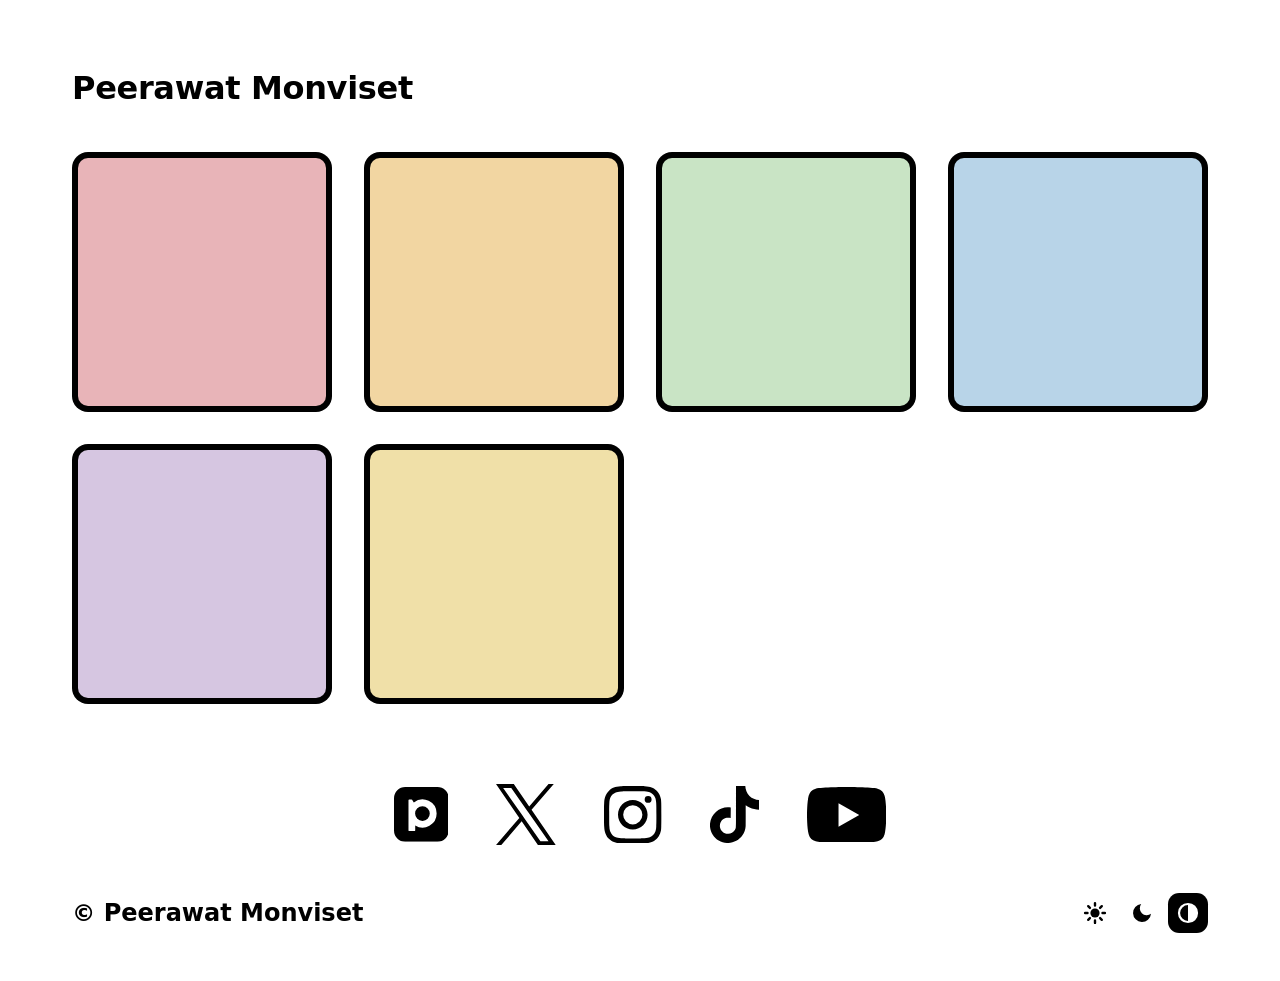
==== public/index.html @ 8b40b803 "fix: new tab links" ====
<!doctype html>
<html lang="en">
<head>
<meta charset="utf-8">
<meta name="viewport" content="width=device-width,initial-scale=1">
<title>Peerawat Monviset</title>
<link rel="icon" href="/favicon.svg" type="image/svg+xml">
<link rel="preload" href="/fonts/nunito-var.woff2" as="font" type="font/woff2" crossorigin>
<script>
try{
  var t = localStorage.getItem("theme") || "system";
  document.documentElement.dataset.theme = (t === "dark" || t === "light") ? t : "system";
}catch(e){}
</script>
<style>
@font-face{
  font-family:"Nunito";
  font-style:normal;
  font-weight:200 1000;
  font-display:swap;
  src:url("/fonts/nunito-var.woff2") format("woff2");
}
:root{
  color-scheme: light;
  --bg:#ffffff; --card:#ffffff; --ink:#000000;
  --accent:#000000;
  --frame:3px; --canvas:6px; --radius:1rem; --foot-gap:5rem;
}
:root[data-theme="dark"]{
  color-scheme: dark;
  --bg:#000000; --card:#000000; --ink:#ffffff;
  --accent:#ffffff;
}
@media (prefers-color-scheme: dark){
  :root:not([data-theme="light"]){
    color-scheme: dark;
    --bg:#000000; --card:#000000; --ink:#ffffff;
    --accent:#ffffff;
  }
}
*{box-sizing:border-box}
html,body{margin:0}
body{
  background:var(--bg); color:var(--ink);
  font:16px/1.5 Nunito,ui-rounded,-apple-system,system-ui,sans-serif;
  -webkit-font-smoothing:antialiased;
}
header{
  max-width:74rem;margin:0 auto;padding:4rem 1.5rem 1.5rem;text-align:left;
}
h1{margin:0;font-size:clamp(1.5rem,3.5vw,2rem);font-weight:700;letter-spacing:-.01em}
.theme{display:inline-flex;gap:.4rem;align-items:center}
.theme button{
  font:inherit;color:var(--ink);background:transparent;line-height:0;
  border:0;padding:0;width:2.5rem;aspect-ratio:1/1;cursor:pointer;
  border-radius:.7rem;
  display:inline-flex;align-items:center;justify-content:center;
  transition:background .375s ease-out,color .375s ease-out,box-shadow .375s ease-out;
}
.theme button:hover{box-shadow:inset 0 0 0 var(--frame) var(--ink);transition-duration:.15s}
.theme button[aria-pressed="true"]{color:var(--card);background:var(--accent);box-shadow:none;pointer-events:none}
main{max-width:74rem;margin:0 auto;padding:1rem 1.5rem var(--foot-gap)}
.grid{display:grid;grid-template-columns:repeat(auto-fill,minmax(min(100%,260px),1fr));gap:2rem}
.tile{
  position:relative;aspect-ratio:1/1;border:0;border-radius:var(--radius);
  padding:0;cursor:pointer;background:var(--ink);overflow:hidden;
}
.tile .fill{
  position:absolute;inset:var(--canvas);pointer-events:none;
  border-radius:calc(var(--radius) - var(--canvas));
  transition:transform .40s ease-out;                     /* out: soft settle ~1.3x the in */
}
.tile:hover .fill{
  transition-duration:.30s;
  transition-timing-function:cubic-bezier(.34,1.2,.55,1);  /* in: punchy overshoot */
}
.tile:focus-visible{outline:3px solid var(--accent);outline-offset:3px}
footer{max-width:74rem;margin:0 auto;padding:0 1.5rem 3rem;color:var(--ink);
  font-size:1.5rem;text-align:left}
footer .socials{display:flex;justify-content:center;align-items:center;gap:clamp(1.875rem,3.75vw,3.125rem);margin-bottom:3rem}
footer .soc{color:inherit;text-decoration:none;display:inline-flex}
footer .soc svg{height:calc(clamp(3rem,7.2vw,3.6rem) * var(--os,1));width:auto;display:block;
  transition:transform .75s ease-out}                       /* out: 2.5x the in */
footer .soc:hover svg{transition-duration:.30s;
  transition-timing-function:cubic-bezier(.34,1.2,.55,1)}   /* in: punchy */
footer .copy{font-size:.972em;line-height:1;vertical-align:.01em}
footer .name{font-weight:700}
footer .base{display:flex;justify-content:space-between;align-items:center;gap:1rem;flex-wrap:wrap}
dialog{border:none;padding:0;background:transparent;width:min(92vw,1100px)}
dialog::backdrop{background:rgba(0,0,0,.6)}
.stage{aspect-ratio:1/1;background:var(--card);border-radius:var(--radius)}
.bar{display:flex;justify-content:flex-end;margin-top:.7rem}
.bar button{
  font:inherit;color:var(--ink);background:transparent;border:var(--frame) solid var(--ink);
  border-radius:var(--radius);padding:.4rem .9rem;cursor:pointer;
}
.bar button:hover{color:var(--card);background:var(--accent)}
</style>
</head>
<body>
<header>
  <h1>Peerawat Monviset</h1>
</header>

<main>
  <div class="grid" id="grid"></div>
</main>

<footer>
  <div class="socials">
    <a class="soc" data-brand="pixiv" href="https://www.pixiv.net/en/users/129876664" aria-label="Pixiv" title="Pixiv" rel="noopener" target="_blank"><svg style="--os:.95" viewBox="0 0 24 24" fill="currentColor" aria-hidden="true"><use href="#i-pixiv" width="24" height="24"/></svg></a>
    <a class="soc" data-brand="x" href="https://x.com/peerawatm_" aria-label="X" title="X" rel="noopener" target="_blank"><svg style="--os:1.06" viewBox="0 0 24 24" fill="currentColor" aria-hidden="true"><use href="#i-x" width="24" height="24"/></svg></a>
    <a class="soc" data-brand="instagram" href="https://www.instagram.com/peerawatm_/" aria-label="Instagram" title="Instagram" rel="noopener" target="_blank"><svg style="--os:1" viewBox="0 0 24 24" fill="currentColor" aria-hidden="true"><use href="#i-instagram" width="24" height="24"/></svg></a>
    <a class="soc" data-brand="tiktok" href="https://www.tiktok.com/@peerawatm_" aria-label="TikTok" title="TikTok" rel="noopener" target="_blank"><svg style="--os:.99" viewBox="0 0 24 24" fill="currentColor" aria-hidden="true"><use href="#i-tiktok" width="24" height="24"/></svg></a>
    <a class="soc" data-brand="youtube" href="https://www.youtube.com/@peerawatm" aria-label="YouTube" title="YouTube" rel="noopener" target="_blank"><svg style="--os:.97" viewBox="0 0 24 24" fill="currentColor" aria-hidden="true"><use href="#i-youtube" width="24" height="24"/></svg></a>
  </div>
  <div class="base">
    <div class="name"><span class="copy">©</span> Peerawat Monviset</div>
    <div class="theme" role="group" aria-label="Color theme">
      <button type="button" data-set="light" aria-label="Light" title="Light"><svg viewBox="0 0 24 24" width="24" height="24" fill="currentColor" aria-hidden="true"><use href="#i-sun" width="24" height="24"/></svg></button>
      <button type="button" data-set="dark" aria-label="Dark" title="Dark"><svg viewBox="0 0 24 24" width="24" height="24" fill="currentColor" aria-hidden="true"><use href="#i-moon" width="24" height="24"/></svg></button>
      <button type="button" data-set="system" aria-label="System" title="System"><svg viewBox="0 0 24 24" width="24" height="24" fill="currentColor" aria-hidden="true"><use href="#i-auto" width="24" height="24"/></svg></button>
    </div>
  </div>
</footer>

<svg width="0" height="0" style="position:absolute" aria-hidden="true" focusable="false">
  <symbol id="i-pixiv" viewBox="0 0 24 24"><path d="M4.94 0A4.953 4.953 0 0 0 0 4.94v14.12A4.953 4.953 0 0 0 4.94 24h14.12A4.953 4.953 0 0 0 24 19.06c-.014 1.355 0-14.12 0-14.12A4.953 4.953 0 0 0 19.06 0Zm1.783 5.465h.904a.37.37 0 0 1 .31.17l.752 1.17a6.172 6.172 0 0 1 10.01 4.834 6.172 6.172 0 0 1-9.394 5.265v2.016a.37.37 0 0 1-.37.367H6.724a.37.37 0 0 1-.37-.367V5.834a.37.37 0 0 1 .37-.37m5.804 2.951a3.222 3.222 0 1 0-.002 6.443 3.222 3.222 0 0 0 .002-6.443"/></symbol>
  <symbol id="i-x" viewBox="0 0 24 24"><path d="M14.234 10.162 22.977 0h-2.072l-7.591 8.824L7.251 0H.258l9.168 13.343L.258 24H2.33l8.016-9.318L16.749 24h6.993zm-2.837 3.299-.929-1.329L3.076 1.56h3.182l5.965 8.532.929 1.329 7.754 11.09h-3.182z"/></symbol>
  <symbol id="i-instagram" viewBox="0 0 24 24"><path d="M7.0301.084c-1.2768.0602-2.1487.264-2.911.5634-.7888.3075-1.4575.72-2.1228 1.3877-.6652.6677-1.075 1.3368-1.3802 2.127-.2954.7638-.4956 1.6365-.552 2.914-.0564 1.2775-.0689 1.6882-.0626 4.947.0062 3.2586.0206 3.6671.0825 4.9473.061 1.2765.264 2.1482.5635 2.9107.308.7889.72 1.4573 1.388 2.1228.6679.6655 1.3365 1.0743 2.1285 1.38.7632.295 1.6361.4961 2.9134.552 1.2773.056 1.6884.069 4.9462.0627 3.2578-.0062 3.668-.0207 4.9478-.0814 1.28-.0607 2.147-.2652 2.9098-.5633.7889-.3086 1.4578-.72 2.1228-1.3881.665-.6682 1.0745-1.3378 1.3795-2.1284.2957-.7632.4966-1.636.552-2.9124.056-1.2809.0692-1.6898.063-4.948-.0063-3.2583-.021-3.6668-.0817-4.9465-.0607-1.2797-.264-2.1487-.5633-2.9117-.3084-.7889-.72-1.4568-1.3876-2.1228C21.2982 1.33 20.628.9208 19.8378.6165 19.074.321 18.2017.1197 16.9244.0645 15.6471.0093 15.236-.005 11.977.0014 8.718.0076 8.31.0215 7.0301.0839m.1402 21.6932c-1.17-.0509-1.8053-.2453-2.2287-.408-.5606-.216-.96-.4771-1.3819-.895-.422-.4178-.6811-.8186-.9-1.378-.1644-.4234-.3624-1.058-.4171-2.228-.0595-1.2645-.072-1.6442-.079-4.848-.007-3.2037.0053-3.583.0607-4.848.05-1.169.2456-1.805.408-2.2282.216-.5613.4762-.96.895-1.3816.4188-.4217.8184-.6814 1.3783-.9003.423-.1651 1.0575-.3614 2.227-.4171 1.2655-.06 1.6447-.072 4.848-.079 3.2033-.007 3.5835.005 4.8495.0608 1.169.0508 1.8053.2445 2.228.408.5608.216.96.4754 1.3816.895.4217.4194.6816.8176.9005 1.3787.1653.4217.3617 1.056.4169 2.2263.0602 1.2655.0739 1.645.0796 4.848.0058 3.203-.0055 3.5834-.061 4.848-.051 1.17-.245 1.8055-.408 2.2294-.216.5604-.4763.96-.8954 1.3814-.419.4215-.8181.6811-1.3783.9-.4224.1649-1.0577.3617-2.2262.4174-1.2656.0595-1.6448.072-4.8493.079-3.2045.007-3.5825-.006-4.848-.0608M16.953 5.5864A1.44 1.44 0 1 0 18.39 4.144a1.44 1.44 0 0 0-1.437 1.4424M5.8385 12.012c.0067 3.4032 2.7706 6.1557 6.173 6.1493 3.4026-.0065 6.157-2.7701 6.1506-6.1733-.0065-3.4032-2.771-6.1565-6.174-6.1498-3.403.0067-6.156 2.771-6.1496 6.1738M8 12.0077a4 4 0 1 1 4.008 3.9921A3.9996 3.9996 0 0 1 8 12.0077"/></symbol>
  <symbol id="i-tiktok" viewBox="0 0 24 24"><path d="M12.525.02c1.31-.02 2.61-.01 3.91-.02.08 1.53.63 3.09 1.75 4.17 1.12 1.11 2.7 1.62 4.24 1.79v4.03c-1.44-.05-2.89-.35-4.2-.97-.57-.26-1.1-.59-1.62-.93-.01 2.92.01 5.84-.02 8.75-.08 1.4-.54 2.79-1.35 3.94-1.31 1.92-3.58 3.17-5.91 3.21-1.43.08-2.86-.31-4.08-1.03-2.02-1.19-3.44-3.37-3.65-5.71-.02-.5-.03-1-.01-1.49.18-1.9 1.12-3.72 2.58-4.96 1.66-1.44 3.98-2.13 6.15-1.72.02 1.48-.04 2.96-.04 4.44-.99-.32-2.15-.23-3.02.37-.63.41-1.11 1.04-1.36 1.75-.21.51-.15 1.07-.14 1.61.24 1.64 1.82 3.02 3.5 2.87 1.12-.01 2.19-.66 2.77-1.61.19-.33.4-.67.41-1.06.1-1.79.06-3.57.07-5.36.01-4.03-.01-8.05.02-12.07z"/></symbol>
  <symbol id="i-youtube" viewBox="0 0 24 24"><path d="M23.498 6.186a3.016 3.016 0 0 0-2.122-2.136C19.505 3.545 12 3.545 12 3.545s-7.505 0-9.377.505A3.017 3.017 0 0 0 .502 6.186C0 8.07 0 12 0 12s0 3.93.502 5.814a3.016 3.016 0 0 0 2.122 2.136c1.871.505 9.376.505 9.376.505s7.505 0 9.377-.505a3.015 3.015 0 0 0 2.122-2.136C24 15.93 24 12 24 12s0-3.93-.502-5.814zM9.545 15.568V8.432L15.818 12l-6.273 3.568z"/></symbol>
  <symbol id="i-sun" viewBox="0 0 24 24"><circle cx="12" cy="12" r="4.6" fill="currentColor"/><g stroke="currentColor" stroke-width="2.4" stroke-linecap="round"><path d="M12 2.1v2.4M12 19.5v2.4M2.1 12h2.4M19.5 12h2.4M5.2 5.2l1.7 1.7M17.1 17.1l1.7 1.7M5.2 18.8l1.7-1.7M17.1 6.9l1.7-1.7"/></g></symbol>
  <symbol id="i-moon" viewBox="0 0 24 24"><path d="M21 12.8A9 9 0 1 1 11.2 3a7 7 0 0 0 9.8 9.8z"/></symbol>
  <symbol id="i-auto" viewBox="0 0 24 24"><circle cx="12" cy="12" r="9" fill="none" stroke="currentColor" stroke-width="2.2"/><path d="M12 3a9 9 0 0 1 0 18z" fill="currentColor"/></symbol>
</svg>

<dialog id="lb">
  <div class="stage" id="stage"></div>
  <div class="bar">
    <button type="button" id="close">Close</button>
  </div>
</dialog>

<script>
const palette = ["#e8b4b8","#f2d6a2","#c9e4c5","#b8d4e8","#d6c6e1","#f0e0a8"];
const grid = document.getElementById("grid");
const SHIFT = 5; // px; min stroke = --canvas - SHIFT = 1px

function unitVector(e, el){
  const r = el.getBoundingClientRect();
  const x = Math.min(Math.max((e.clientX - r.left) / r.width, 0), 1);
  const y = Math.min(Math.max((e.clientY - r.top) / r.height, 0), 1);
  let dx = (x - 0.5) * 2, dy = (y - 0.5) * 2;
  const len = Math.hypot(dx, dy);
  if (len > 1) { dx /= len; dy /= len; }
  return [dx, dy];
}

palette.forEach((c, i) => {
  const b = document.createElement("button");
  b.className = "tile";
  b.type = "button";
  b.setAttribute("aria-label", "Artwork " + (i + 1));
  const fill = document.createElement("span");
  fill.className = "fill";
  fill.style.background = c;
  b.append(fill);
  b.addEventListener("pointermove", (e) => {
    const [dx, dy] = unitVector(e, b);
    fill.style.transform = `translate(${dx * SHIFT}px, ${dy * SHIFT}px)`;
  });
  b.addEventListener("pointerleave", () => { fill.style.transform = ""; });
  grid.append(b);
});

const lb = document.getElementById("lb");
const stage = document.getElementById("stage");
grid.addEventListener("click", (e) => {
  const t = e.target.closest(".tile");
  if (!t) return;
  stage.style.background = getComputedStyle(t.querySelector(".fill")).backgroundColor;
  lb.showModal();
});
document.getElementById("close").onclick = () => lb.close();
lb.addEventListener("click", (e) => { if (e.target === lb) lb.close(); });

const root = document.documentElement;
const themeBtns = document.querySelectorAll(".theme button");
function applyTheme(t){
  root.dataset.theme = t;
  try{ localStorage.setItem("theme", t); }catch(e){}
  themeBtns.forEach((b) => b.setAttribute("aria-pressed", String(b.dataset.set === t)));
}
themeBtns.forEach((b) => b.addEventListener("click", () => applyTheme(b.dataset.set)));
applyTheme(root.dataset.theme || "system");

// Tighten each brand mark's viewBox to its own glyph and drop the fixed
// 18x18 attributes, so every icon fills the same height and takes its own
// width from the glyph's real aspect ratio.
document.querySelectorAll(".soc svg").forEach((s) => {
  try {
    const b = s.getBBox();
    if (!b.width || !b.height) return;
    s.setAttribute("viewBox", `${b.x} ${b.y} ${b.width} ${b.height}`);
    s.removeAttribute("width");
    s.removeAttribute("height");
    s.style.aspectRatio = `${b.width} / ${b.height}`;
  } catch (e) {}
});

// Lean each social glyph toward the cursor, same clamped vector + easing as the tiles.
const LEAN = 4;        // px, max travel at the icon edge
const LEAN_CURVE = 2.2; // higher = calmer near the centre (ease-in response)
const leanResp = (v) => Math.sign(v) * Math.pow(Math.abs(v), LEAN_CURVE);
document.querySelectorAll(".soc").forEach((a) => {
  const svg = a.querySelector("svg");
  if (!svg) return;
  a.addEventListener("pointermove", (e) => {
    const [dx, dy] = unitVector(e, a);
    svg.style.transform = `translate(${leanResp(dx) * LEAN}px, ${leanResp(dy) * LEAN}px)`;
  });
  a.addEventListener("pointerleave", () => { svg.style.transform = ""; });
});
</script>
</body>
</html>
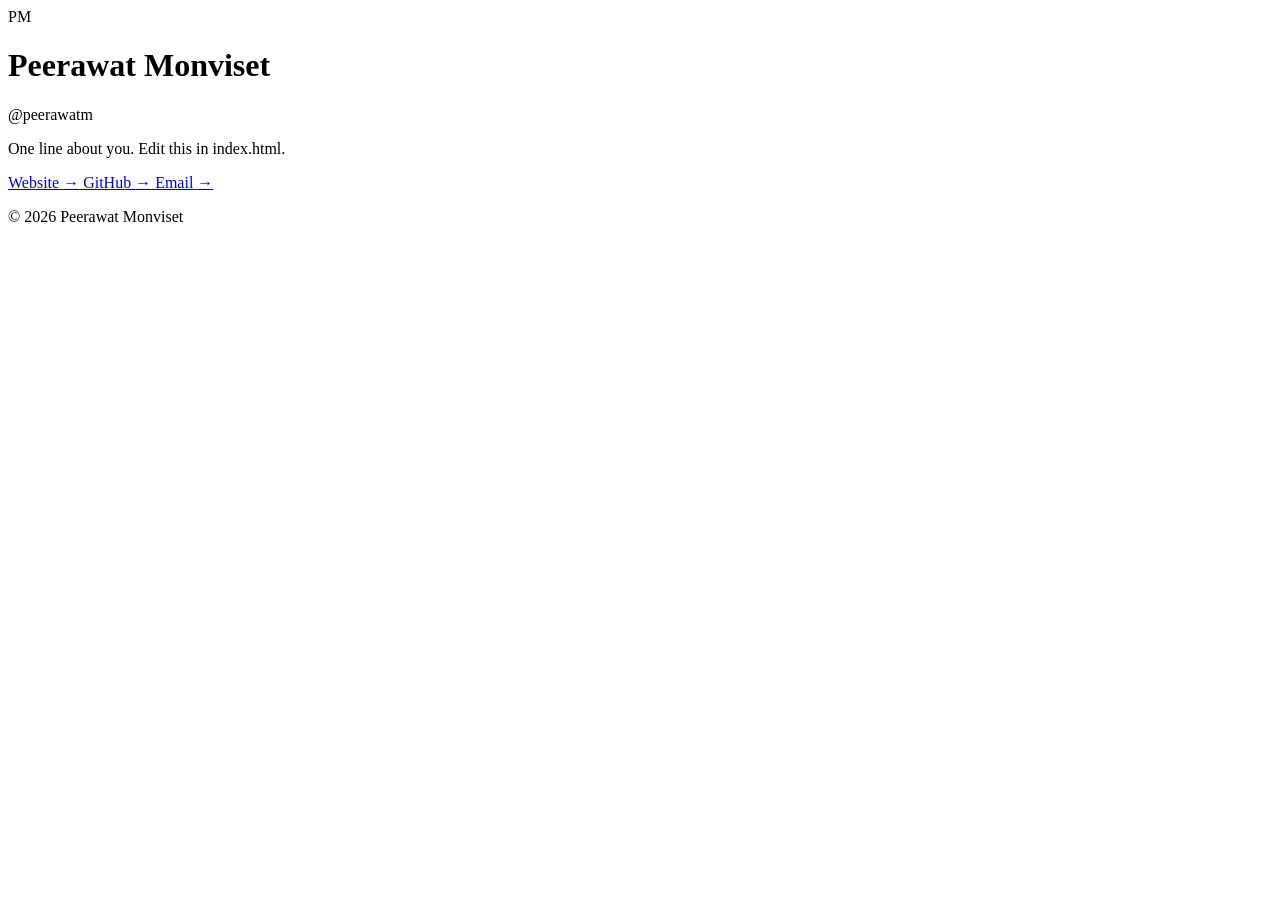
==== commit fb47548e: "Make www the canonical host" ====
--- a/public/index.html
+++ b/public/index.html
@@ -1,227 +1,46 @@
 <!doctype html>
 <html lang="en">
-<head>
-<meta charset="utf-8">
-<meta name="viewport" content="width=device-width,initial-scale=1">
-<title>Peerawat Monviset</title>
-<link rel="icon" href="/favicon.svg" type="image/svg+xml">
-<link rel="preload" href="/fonts/nunito-var.woff2" as="font" type="font/woff2" crossorigin>
-<script>
-try{
-  var t = localStorage.getItem("theme") || "system";
-  document.documentElement.dataset.theme = (t === "dark" || t === "light") ? t : "system";
-}catch(e){}
-</script>
-<style>
-@font-face{
-  font-family:"Nunito";
-  font-style:normal;
-  font-weight:200 1000;
-  font-display:swap;
-  src:url("/fonts/nunito-var.woff2") format("woff2");
-}
-:root{
-  color-scheme: light;
-  --bg:#ffffff; --card:#ffffff; --ink:#000000;
-  --accent:#000000;
-  --frame:3px; --canvas:6px; --radius:1rem; --foot-gap:5rem;
-}
-:root[data-theme="dark"]{
-  color-scheme: dark;
-  --bg:#000000; --card:#000000; --ink:#ffffff;
-  --accent:#ffffff;
-}
-@media (prefers-color-scheme: dark){
-  :root:not([data-theme="light"]){
-    color-scheme: dark;
-    --bg:#000000; --card:#000000; --ink:#ffffff;
-    --accent:#ffffff;
-  }
-}
-*{box-sizing:border-box}
-html,body{margin:0}
-body{
-  background:var(--bg); color:var(--ink);
-  font:16px/1.5 Nunito,ui-rounded,-apple-system,system-ui,sans-serif;
-  -webkit-font-smoothing:antialiased;
-}
-header{
-  max-width:74rem;margin:0 auto;padding:4rem 1.5rem 1.5rem;text-align:left;
-}
-h1{margin:0;font-size:clamp(1.5rem,3.5vw,2rem);font-weight:700;letter-spacing:-.01em}
-.theme{display:inline-flex;gap:.4rem;align-items:center}
-.theme button{
-  font:inherit;color:var(--ink);background:transparent;line-height:0;
-  border:0;padding:0;width:2.5rem;aspect-ratio:1/1;cursor:pointer;
-  border-radius:.7rem;
-  display:inline-flex;align-items:center;justify-content:center;
-  transition:background .375s ease-out,color .375s ease-out,box-shadow .375s ease-out;
-}
-.theme button:hover{box-shadow:inset 0 0 0 var(--frame) var(--ink);transition-duration:.15s}
-.theme button[aria-pressed="true"]{color:var(--card);background:var(--accent);box-shadow:none;pointer-events:none}
-main{max-width:74rem;margin:0 auto;padding:1rem 1.5rem var(--foot-gap)}
-.grid{display:grid;grid-template-columns:repeat(auto-fill,minmax(min(100%,260px),1fr));gap:2rem}
-.tile{
-  position:relative;aspect-ratio:1/1;border:0;border-radius:var(--radius);
-  padding:0;cursor:pointer;background:var(--ink);overflow:hidden;
-}
-.tile .fill{
-  position:absolute;inset:var(--canvas);pointer-events:none;
-  border-radius:calc(var(--radius) - var(--canvas));
-  transition:transform .40s ease-out;                     /* out: soft settle ~1.3x the in */
-}
-.tile:hover .fill{
-  transition-duration:.30s;
-  transition-timing-function:cubic-bezier(.34,1.2,.55,1);  /* in: punchy overshoot */
-}
-.tile:focus-visible{outline:3px solid var(--accent);outline-offset:3px}
-footer{max-width:74rem;margin:0 auto;padding:0 1.5rem 3rem;color:var(--ink);
-  font-size:1.5rem;text-align:left}
-footer .socials{display:flex;justify-content:center;align-items:center;gap:clamp(1.875rem,3.75vw,3.125rem);margin-bottom:3rem}
-footer .soc{color:inherit;text-decoration:none;display:inline-flex}
-footer .soc svg{height:calc(clamp(3rem,7.2vw,3.6rem) * var(--os,1));width:auto;display:block;
-  transition:transform .75s ease-out}                       /* out: 2.5x the in */
-footer .soc:hover svg{transition-duration:.30s;
-  transition-timing-function:cubic-bezier(.34,1.2,.55,1)}   /* in: punchy */
-footer .copy{font-size:.972em;line-height:1;vertical-align:.01em}
-footer .name{font-weight:700}
-footer .base{display:flex;justify-content:space-between;align-items:center;gap:1rem;flex-wrap:wrap}
-dialog{border:none;padding:0;background:transparent;width:min(92vw,1100px)}
-dialog::backdrop{background:rgba(0,0,0,.6)}
-.stage{aspect-ratio:1/1;background:var(--card);border-radius:var(--radius)}
-.bar{display:flex;justify-content:flex-end;margin-top:.7rem}
-.bar button{
-  font:inherit;color:var(--ink);background:transparent;border:var(--frame) solid var(--ink);
-  border-radius:var(--radius);padding:.4rem .9rem;cursor:pointer;
-}
-.bar button:hover{color:var(--card);background:var(--accent)}
-</style>
-</head>
-<body>
-<header>
-  <h1>Peerawat Monviset</h1>
-</header>
+  <head>
+    <meta charset="utf-8" />
+    <meta name="viewport" content="width=device-width, initial-scale=1" />
+    <title>Peerawat Monviset</title>
+    <meta name="description" content="Links for Peerawat Monviset." />
+    <meta property="og:type" content="website" />
+    <meta property="og:title" content="Peerawat Monviset" />
+    <meta property="og:description" content="Links for Peerawat Monviset." />
+    <meta property="og:url" content="https://www.peerawatm.com/" />
+    <link rel="canonical" href="https://www.peerawatm.com/" />
+    <link rel="icon" href="/favicon.svg" type="image/svg+xml" />
+    <link rel="stylesheet" href="/styles.css" />
+  </head>
+  <body>
+    <main class="card">
+      <header class="profile">
+        <div class="avatar" aria-hidden="true">PM</div>
+        <h1>Peerawat Monviset</h1>
+        <p class="handle">@peerawatm</p>
+        <p class="bio">One line about you. Edit this in index.html.</p>
+      </header>
 
-<main>
-  <div class="grid" id="grid"></div>
-</main>
+      <nav class="links">
+        <!-- Add or remove links here. Copy one <a> block per link. -->
+        <a class="link" href="https://example.com">
+          <span class="link-label">Website</span>
+          <span class="link-arrow" aria-hidden="true">&rarr;</span>
+        </a>
+        <a class="link" href="https://github.com/peerawatm">
+          <span class="link-label">GitHub</span>
+          <span class="link-arrow" aria-hidden="true">&rarr;</span>
+        </a>
+        <a class="link" href="mailto:hello@peerawatm.com">
+          <span class="link-label">Email</span>
+          <span class="link-arrow" aria-hidden="true">&rarr;</span>
+        </a>
+      </nav>
 
-<footer>
-  <div class="socials">
-    <a class="soc" data-brand="pixiv" href="https://www.pixiv.net/en/users/129876664" aria-label="Pixiv" title="Pixiv" rel="noopener" target="_blank"><svg style="--os:.95" viewBox="0 0 24 24" fill="currentColor" aria-hidden="true"><use href="#i-pixiv" width="24" height="24"/></svg></a>
-    <a class="soc" data-brand="x" href="https://x.com/peerawatm_" aria-label="X" title="X" rel="noopener" target="_blank"><svg style="--os:1.06" viewBox="0 0 24 24" fill="currentColor" aria-hidden="true"><use href="#i-x" width="24" height="24"/></svg></a>
-    <a class="soc" data-brand="instagram" href="https://www.instagram.com/peerawatm_/" aria-label="Instagram" title="Instagram" rel="noopener" target="_blank"><svg style="--os:1" viewBox="0 0 24 24" fill="currentColor" aria-hidden="true"><use href="#i-instagram" width="24" height="24"/></svg></a>
-    <a class="soc" data-brand="tiktok" href="https://www.tiktok.com/@peerawatm_" aria-label="TikTok" title="TikTok" rel="noopener" target="_blank"><svg style="--os:.99" viewBox="0 0 24 24" fill="currentColor" aria-hidden="true"><use href="#i-tiktok" width="24" height="24"/></svg></a>
-    <a class="soc" data-brand="youtube" href="https://www.youtube.com/@peerawatm" aria-label="YouTube" title="YouTube" rel="noopener" target="_blank"><svg style="--os:.97" viewBox="0 0 24 24" fill="currentColor" aria-hidden="true"><use href="#i-youtube" width="24" height="24"/></svg></a>
-  </div>
-  <div class="base">
-    <div class="name"><span class="copy">©</span> Peerawat Monviset</div>
-    <div class="theme" role="group" aria-label="Color theme">
-      <button type="button" data-set="light" aria-label="Light" title="Light"><svg viewBox="0 0 24 24" width="24" height="24" fill="currentColor" aria-hidden="true"><use href="#i-sun" width="24" height="24"/></svg></button>
-      <button type="button" data-set="dark" aria-label="Dark" title="Dark"><svg viewBox="0 0 24 24" width="24" height="24" fill="currentColor" aria-hidden="true"><use href="#i-moon" width="24" height="24"/></svg></button>
-      <button type="button" data-set="system" aria-label="System" title="System"><svg viewBox="0 0 24 24" width="24" height="24" fill="currentColor" aria-hidden="true"><use href="#i-auto" width="24" height="24"/></svg></button>
-    </div>
-  </div>
-</footer>
-
-<svg width="0" height="0" style="position:absolute" aria-hidden="true" focusable="false">
-  <symbol id="i-pixiv" viewBox="0 0 24 24"><path d="M4.94 0A4.953 4.953 0 0 0 0 4.94v14.12A4.953 4.953 0 0 0 4.94 24h14.12A4.953 4.953 0 0 0 24 19.06c-.014 1.355 0-14.12 0-14.12A4.953 4.953 0 0 0 19.06 0Zm1.783 5.465h.904a.37.37 0 0 1 .31.17l.752 1.17a6.172 6.172 0 0 1 10.01 4.834 6.172 6.172 0 0 1-9.394 5.265v2.016a.37.37 0 0 1-.37.367H6.724a.37.37 0 0 1-.37-.367V5.834a.37.37 0 0 1 .37-.37m5.804 2.951a3.222 3.222 0 1 0-.002 6.443 3.222 3.222 0 0 0 .002-6.443"/></symbol>
-  <symbol id="i-x" viewBox="0 0 24 24"><path d="M14.234 10.162 22.977 0h-2.072l-7.591 8.824L7.251 0H.258l9.168 13.343L.258 24H2.33l8.016-9.318L16.749 24h6.993zm-2.837 3.299-.929-1.329L3.076 1.56h3.182l5.965 8.532.929 1.329 7.754 11.09h-3.182z"/></symbol>
-  <symbol id="i-instagram" viewBox="0 0 24 24"><path d="M7.0301.084c-1.2768.0602-2.1487.264-2.911.5634-.7888.3075-1.4575.72-2.1228 1.3877-.6652.6677-1.075 1.3368-1.3802 2.127-.2954.7638-.4956 1.6365-.552 2.914-.0564 1.2775-.0689 1.6882-.0626 4.947.0062 3.2586.0206 3.6671.0825 4.9473.061 1.2765.264 2.1482.5635 2.9107.308.7889.72 1.4573 1.388 2.1228.6679.6655 1.3365 1.0743 2.1285 1.38.7632.295 1.6361.4961 2.9134.552 1.2773.056 1.6884.069 4.9462.0627 3.2578-.0062 3.668-.0207 4.9478-.0814 1.28-.0607 2.147-.2652 2.9098-.5633.7889-.3086 1.4578-.72 2.1228-1.3881.665-.6682 1.0745-1.3378 1.3795-2.1284.2957-.7632.4966-1.636.552-2.9124.056-1.2809.0692-1.6898.063-4.948-.0063-3.2583-.021-3.6668-.0817-4.9465-.0607-1.2797-.264-2.1487-.5633-2.9117-.3084-.7889-.72-1.4568-1.3876-2.1228C21.2982 1.33 20.628.9208 19.8378.6165 19.074.321 18.2017.1197 16.9244.0645 15.6471.0093 15.236-.005 11.977.0014 8.718.0076 8.31.0215 7.0301.0839m.1402 21.6932c-1.17-.0509-1.8053-.2453-2.2287-.408-.5606-.216-.96-.4771-1.3819-.895-.422-.4178-.6811-.8186-.9-1.378-.1644-.4234-.3624-1.058-.4171-2.228-.0595-1.2645-.072-1.6442-.079-4.848-.007-3.2037.0053-3.583.0607-4.848.05-1.169.2456-1.805.408-2.2282.216-.5613.4762-.96.895-1.3816.4188-.4217.8184-.6814 1.3783-.9003.423-.1651 1.0575-.3614 2.227-.4171 1.2655-.06 1.6447-.072 4.848-.079 3.2033-.007 3.5835.005 4.8495.0608 1.169.0508 1.8053.2445 2.228.408.5608.216.96.4754 1.3816.895.4217.4194.6816.8176.9005 1.3787.1653.4217.3617 1.056.4169 2.2263.0602 1.2655.0739 1.645.0796 4.848.0058 3.203-.0055 3.5834-.061 4.848-.051 1.17-.245 1.8055-.408 2.2294-.216.5604-.4763.96-.8954 1.3814-.419.4215-.8181.6811-1.3783.9-.4224.1649-1.0577.3617-2.2262.4174-1.2656.0595-1.6448.072-4.8493.079-3.2045.007-3.5825-.006-4.848-.0608M16.953 5.5864A1.44 1.44 0 1 0 18.39 4.144a1.44 1.44 0 0 0-1.437 1.4424M5.8385 12.012c.0067 3.4032 2.7706 6.1557 6.173 6.1493 3.4026-.0065 6.157-2.7701 6.1506-6.1733-.0065-3.4032-2.771-6.1565-6.174-6.1498-3.403.0067-6.156 2.771-6.1496 6.1738M8 12.0077a4 4 0 1 1 4.008 3.9921A3.9996 3.9996 0 0 1 8 12.0077"/></symbol>
-  <symbol id="i-tiktok" viewBox="0 0 24 24"><path d="M12.525.02c1.31-.02 2.61-.01 3.91-.02.08 1.53.63 3.09 1.75 4.17 1.12 1.11 2.7 1.62 4.24 1.79v4.03c-1.44-.05-2.89-.35-4.2-.97-.57-.26-1.1-.59-1.62-.93-.01 2.92.01 5.84-.02 8.75-.08 1.4-.54 2.79-1.35 3.94-1.31 1.92-3.58 3.17-5.91 3.21-1.43.08-2.86-.31-4.08-1.03-2.02-1.19-3.44-3.37-3.65-5.71-.02-.5-.03-1-.01-1.49.18-1.9 1.12-3.72 2.58-4.96 1.66-1.44 3.98-2.13 6.15-1.72.02 1.48-.04 2.96-.04 4.44-.99-.32-2.15-.23-3.02.37-.63.41-1.11 1.04-1.36 1.75-.21.51-.15 1.07-.14 1.61.24 1.64 1.82 3.02 3.5 2.87 1.12-.01 2.19-.66 2.77-1.61.19-.33.4-.67.41-1.06.1-1.79.06-3.57.07-5.36.01-4.03-.01-8.05.02-12.07z"/></symbol>
-  <symbol id="i-youtube" viewBox="0 0 24 24"><path d="M23.498 6.186a3.016 3.016 0 0 0-2.122-2.136C19.505 3.545 12 3.545 12 3.545s-7.505 0-9.377.505A3.017 3.017 0 0 0 .502 6.186C0 8.07 0 12 0 12s0 3.93.502 5.814a3.016 3.016 0 0 0 2.122 2.136c1.871.505 9.376.505 9.376.505s7.505 0 9.377-.505a3.015 3.015 0 0 0 2.122-2.136C24 15.93 24 12 24 12s0-3.93-.502-5.814zM9.545 15.568V8.432L15.818 12l-6.273 3.568z"/></symbol>
-  <symbol id="i-sun" viewBox="0 0 24 24"><circle cx="12" cy="12" r="4.6" fill="currentColor"/><g stroke="currentColor" stroke-width="2.4" stroke-linecap="round"><path d="M12 2.1v2.4M12 19.5v2.4M2.1 12h2.4M19.5 12h2.4M5.2 5.2l1.7 1.7M17.1 17.1l1.7 1.7M5.2 18.8l1.7-1.7M17.1 6.9l1.7-1.7"/></g></symbol>
-  <symbol id="i-moon" viewBox="0 0 24 24"><path d="M21 12.8A9 9 0 1 1 11.2 3a7 7 0 0 0 9.8 9.8z"/></symbol>
-  <symbol id="i-auto" viewBox="0 0 24 24"><circle cx="12" cy="12" r="9" fill="none" stroke="currentColor" stroke-width="2.2"/><path d="M12 3a9 9 0 0 1 0 18z" fill="currentColor"/></symbol>
-</svg>
-
-<dialog id="lb">
-  <div class="stage" id="stage"></div>
-  <div class="bar">
-    <button type="button" id="close">Close</button>
-  </div>
-</dialog>
-
-<script>
-const palette = ["#e8b4b8","#f2d6a2","#c9e4c5","#b8d4e8","#d6c6e1","#f0e0a8"];
-const grid = document.getElementById("grid");
-const SHIFT = 5; // px; min stroke = --canvas - SHIFT = 1px
-
-function unitVector(e, el){
-  const r = el.getBoundingClientRect();
-  const x = Math.min(Math.max((e.clientX - r.left) / r.width, 0), 1);
-  const y = Math.min(Math.max((e.clientY - r.top) / r.height, 0), 1);
-  let dx = (x - 0.5) * 2, dy = (y - 0.5) * 2;
-  const len = Math.hypot(dx, dy);
-  if (len > 1) { dx /= len; dy /= len; }
-  return [dx, dy];
-}
-
-palette.forEach((c, i) => {
-  const b = document.createElement("button");
-  b.className = "tile";
-  b.type = "button";
-  b.setAttribute("aria-label", "Artwork " + (i + 1));
-  const fill = document.createElement("span");
-  fill.className = "fill";
-  fill.style.background = c;
-  b.append(fill);
-  b.addEventListener("pointermove", (e) => {
-    const [dx, dy] = unitVector(e, b);
-    fill.style.transform = `translate(${dx * SHIFT}px, ${dy * SHIFT}px)`;
-  });
-  b.addEventListener("pointerleave", () => { fill.style.transform = ""; });
-  grid.append(b);
-});
-
-const lb = document.getElementById("lb");
-const stage = document.getElementById("stage");
-grid.addEventListener("click", (e) => {
-  const t = e.target.closest(".tile");
-  if (!t) return;
-  stage.style.background = getComputedStyle(t.querySelector(".fill")).backgroundColor;
-  lb.showModal();
-});
-document.getElementById("close").onclick = () => lb.close();
-lb.addEventListener("click", (e) => { if (e.target === lb) lb.close(); });
-
-const root = document.documentElement;
-const themeBtns = document.querySelectorAll(".theme button");
-function applyTheme(t){
-  root.dataset.theme = t;
-  try{ localStorage.setItem("theme", t); }catch(e){}
-  themeBtns.forEach((b) => b.setAttribute("aria-pressed", String(b.dataset.set === t)));
-}
-themeBtns.forEach((b) => b.addEventListener("click", () => applyTheme(b.dataset.set)));
-applyTheme(root.dataset.theme || "system");
-
-// Tighten each brand mark's viewBox to its own glyph and drop the fixed
-// 18x18 attributes, so every icon fills the same height and takes its own
-// width from the glyph's real aspect ratio.
-document.querySelectorAll(".soc svg").forEach((s) => {
-  try {
-    const b = s.getBBox();
-    if (!b.width || !b.height) return;
-    s.setAttribute("viewBox", `${b.x} ${b.y} ${b.width} ${b.height}`);
-    s.removeAttribute("width");
-    s.removeAttribute("height");
-    s.style.aspectRatio = `${b.width} / ${b.height}`;
-  } catch (e) {}
-});
-
-// Lean each social glyph toward the cursor, same clamped vector + easing as the tiles.
-const LEAN = 4;        // px, max travel at the icon edge
-const LEAN_CURVE = 2.2; // higher = calmer near the centre (ease-in response)
-const leanResp = (v) => Math.sign(v) * Math.pow(Math.abs(v), LEAN_CURVE);
-document.querySelectorAll(".soc").forEach((a) => {
-  const svg = a.querySelector("svg");
-  if (!svg) return;
-  a.addEventListener("pointermove", (e) => {
-    const [dx, dy] = unitVector(e, a);
-    svg.style.transform = `translate(${leanResp(dx) * LEAN}px, ${leanResp(dy) * LEAN}px)`;
-  });
-  a.addEventListener("pointerleave", () => { svg.style.transform = ""; });
-});
-</script>
-</body>
+      <footer class="foot">
+        <p>&copy; 2026 Peerawat Monviset</p>
+      </footer>
+    </main>
+  </body>
 </html>
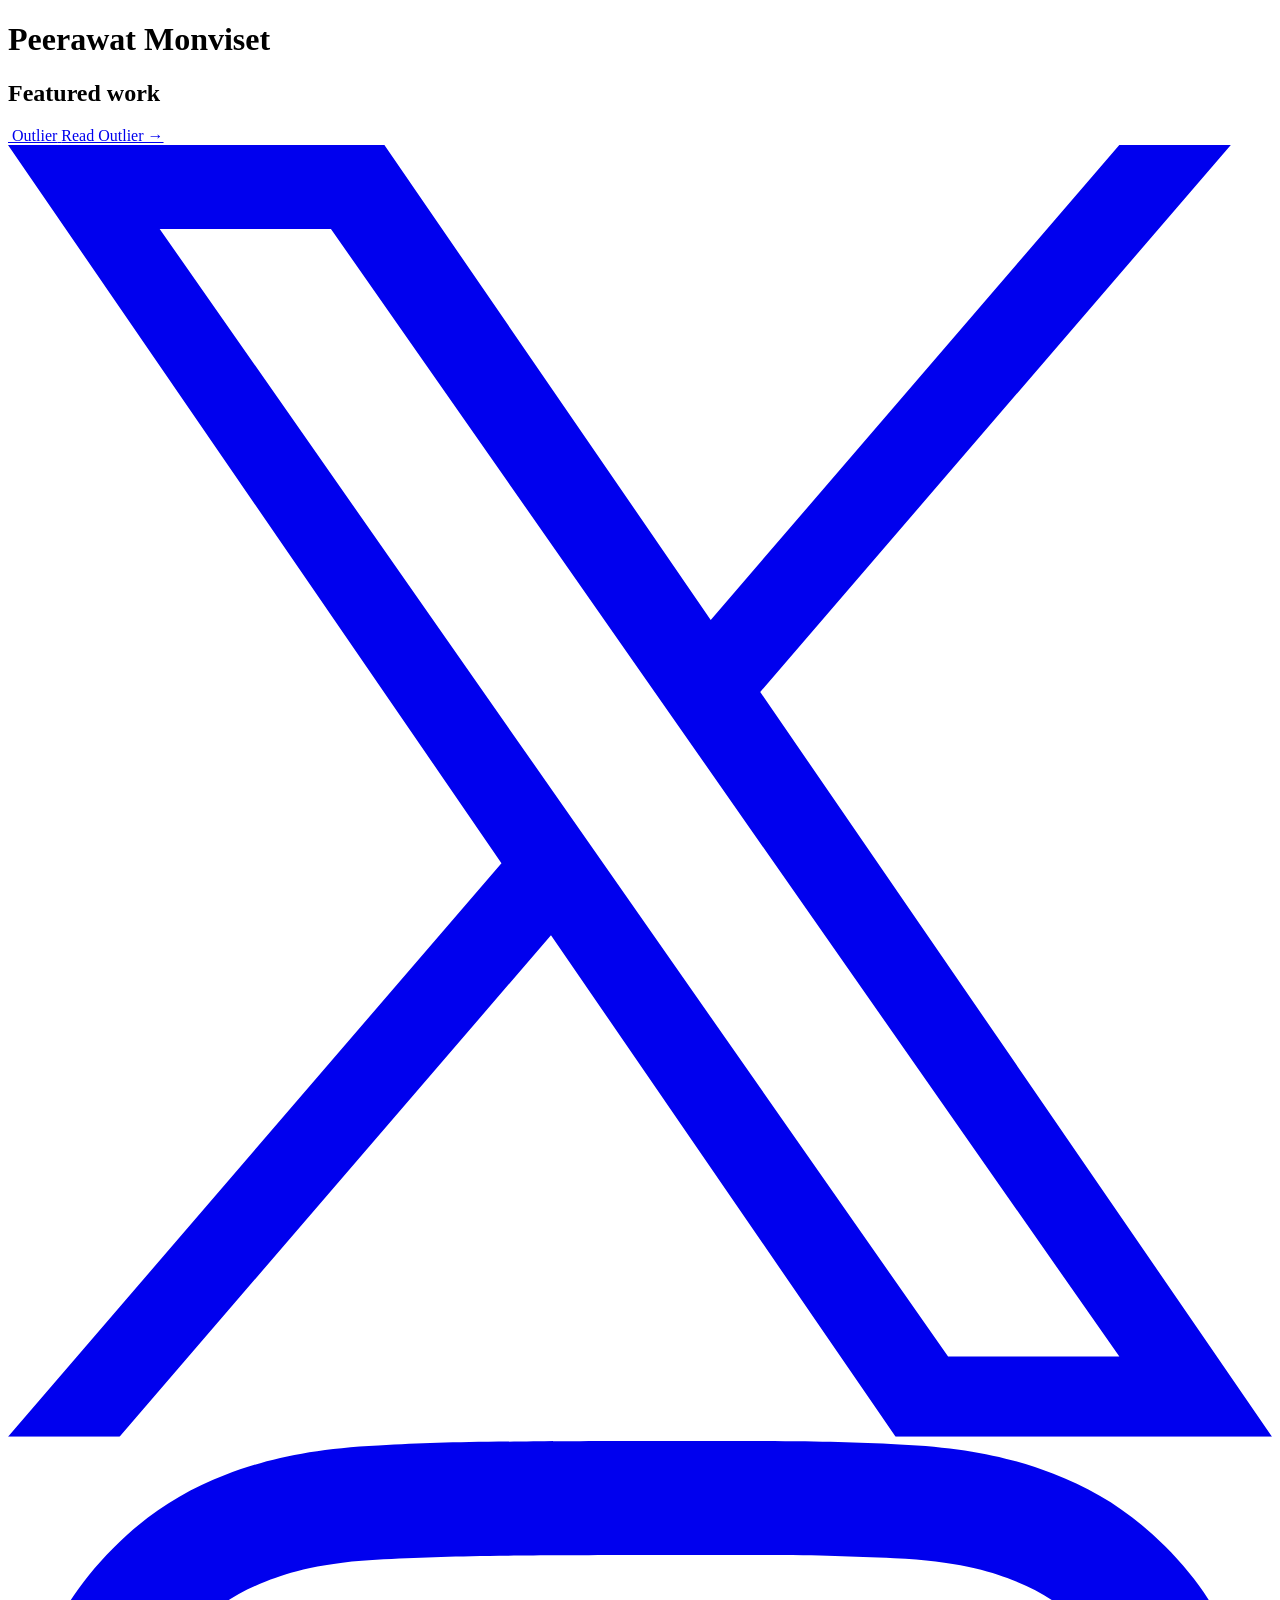
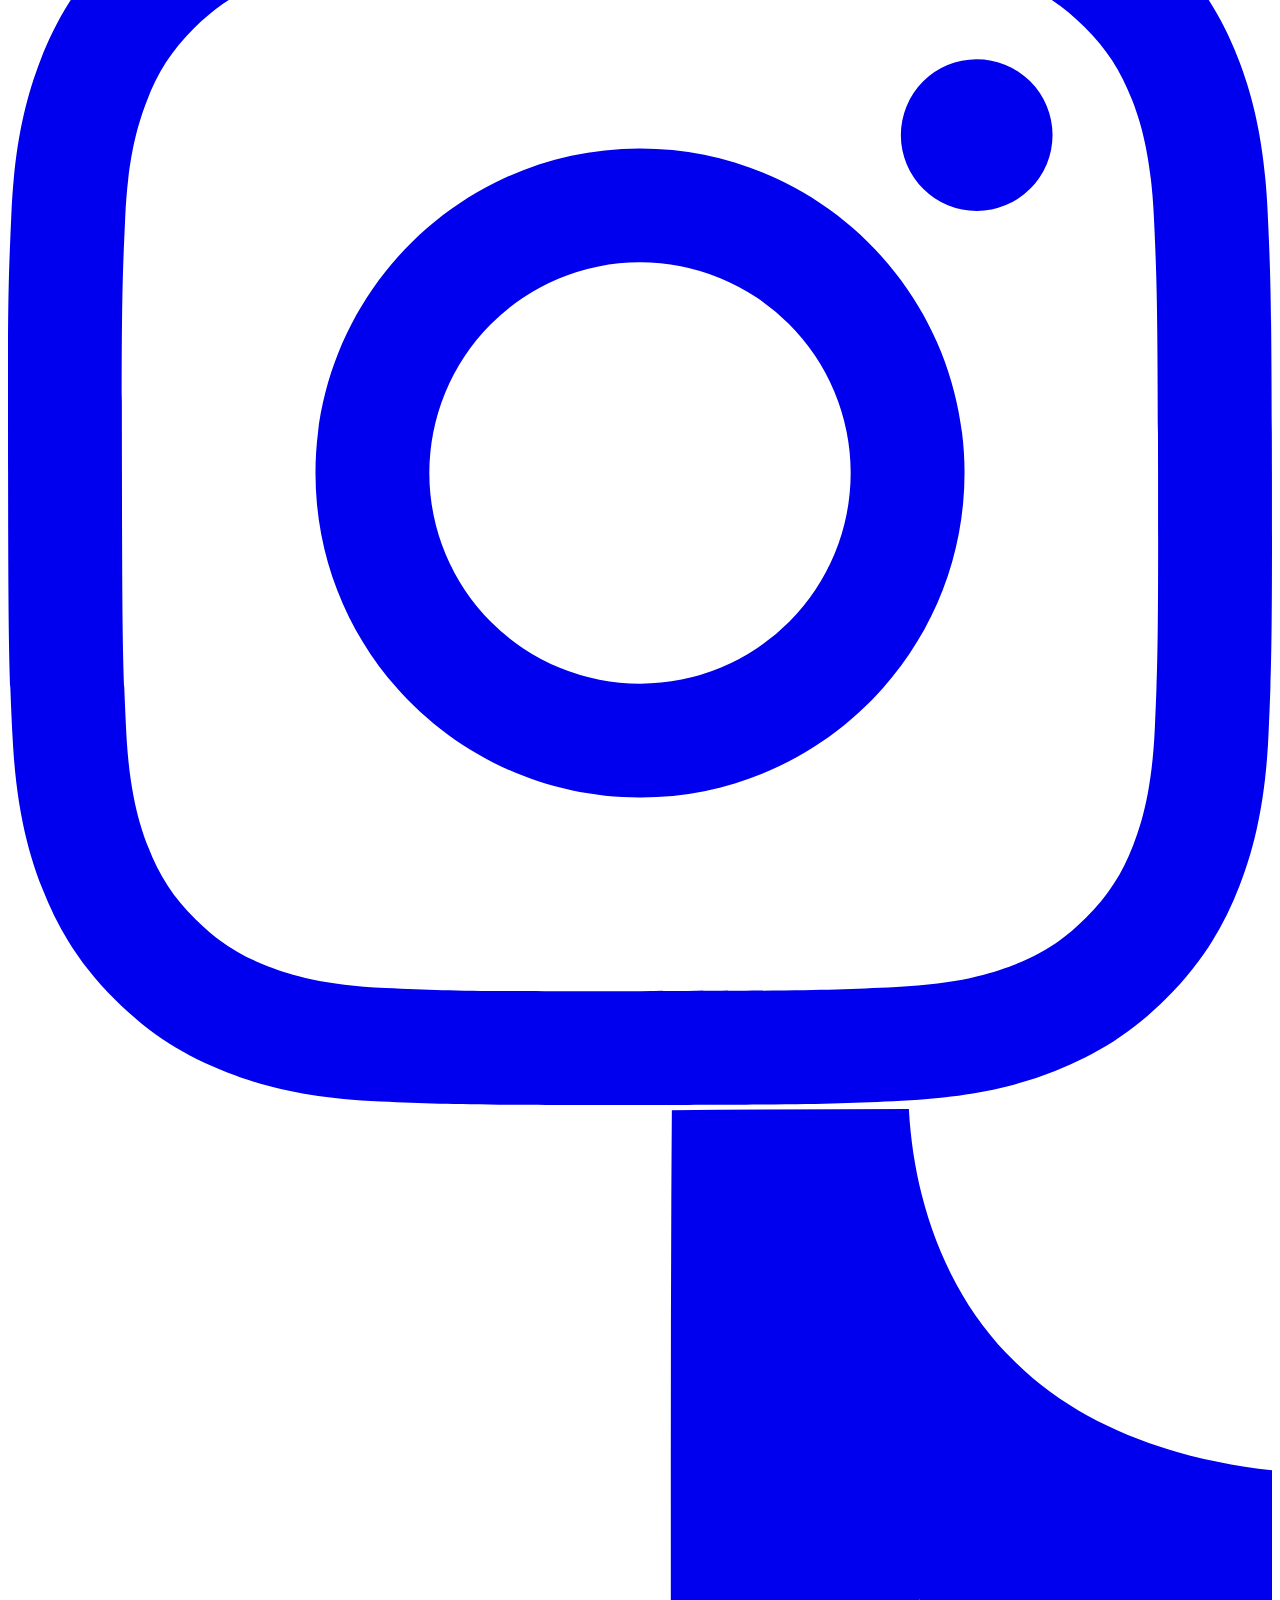
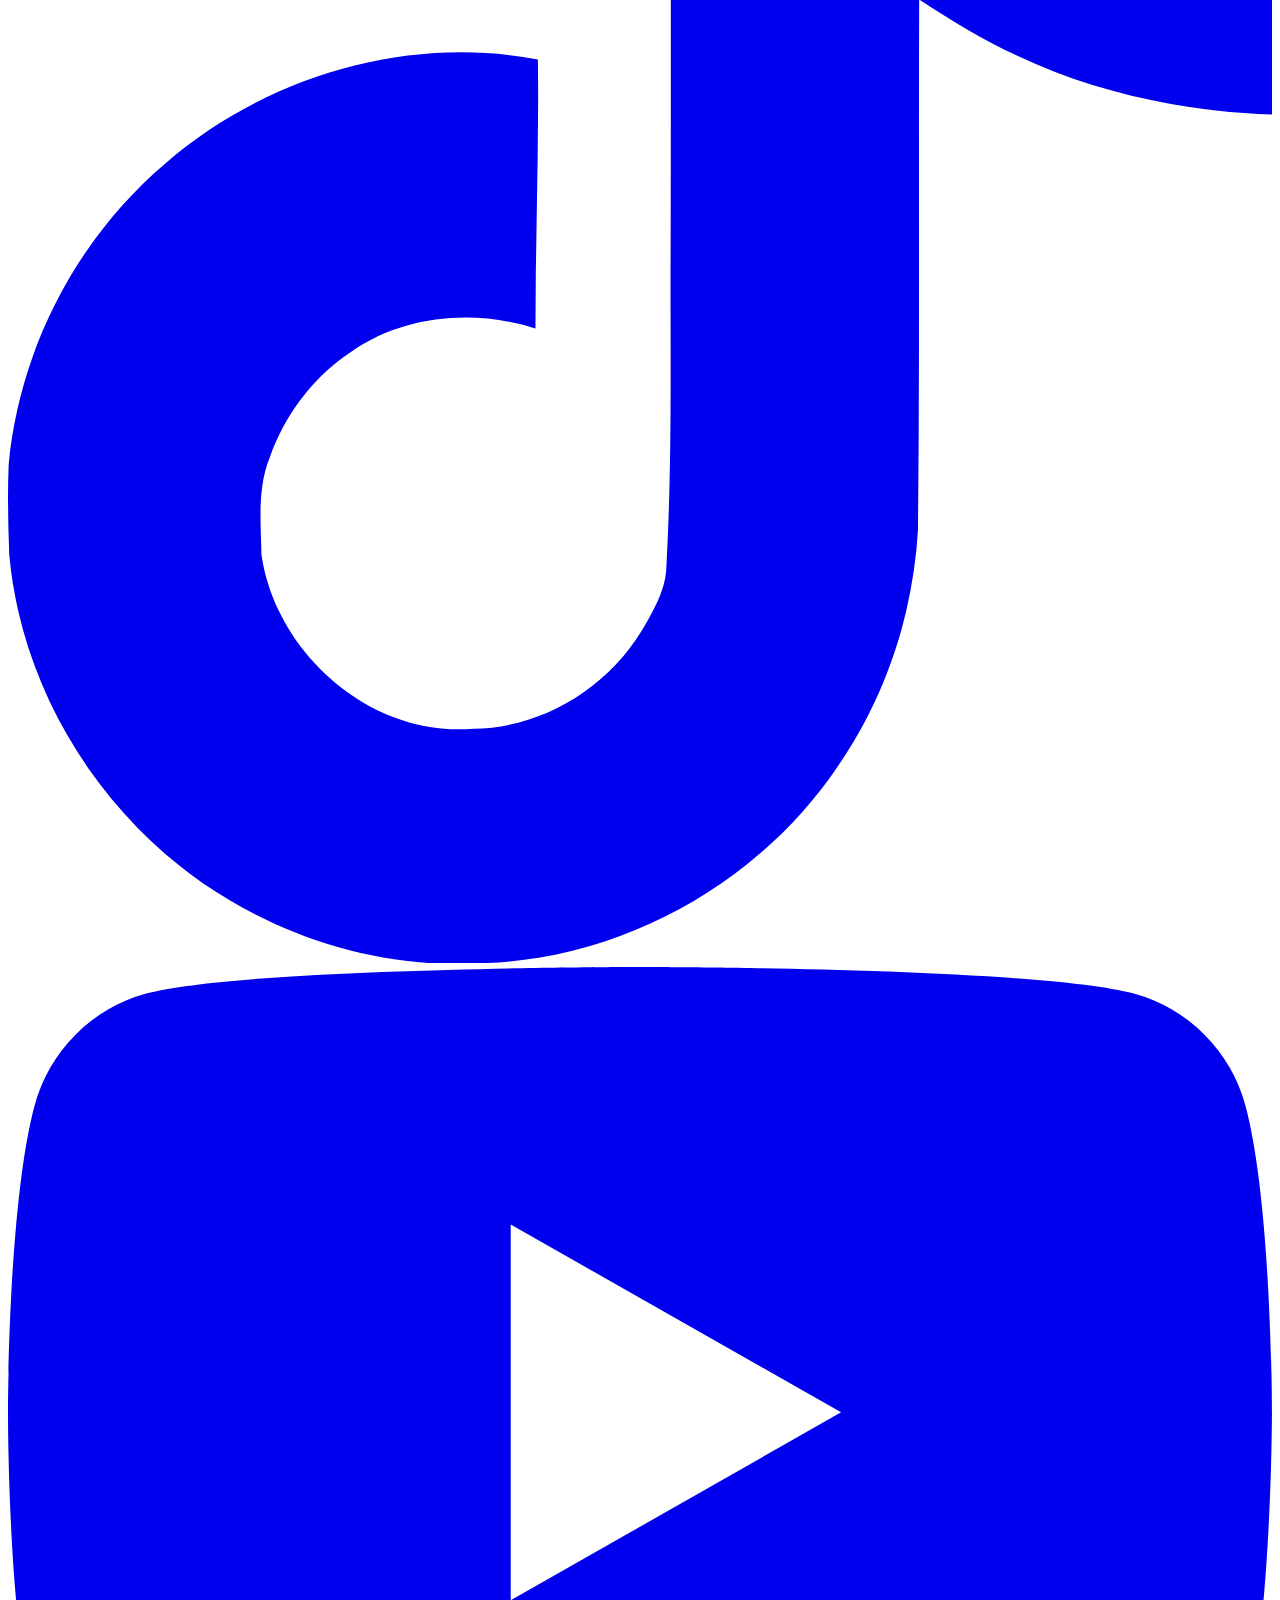
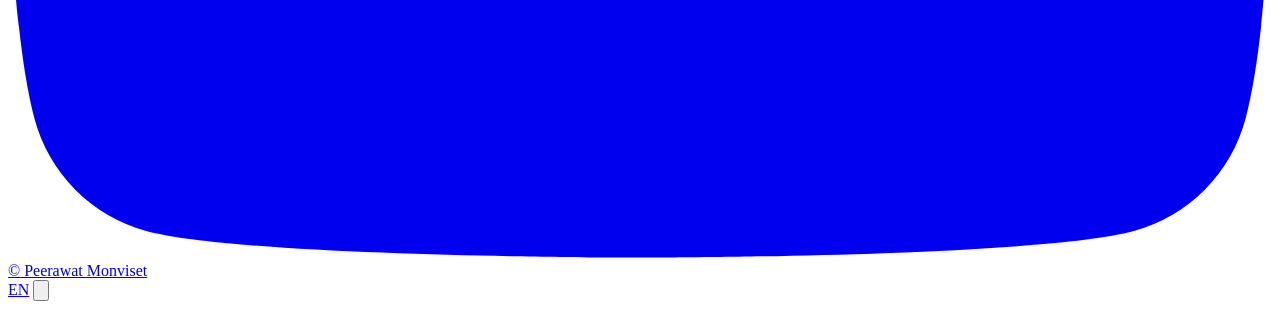
==== commit bf5c61fa: "feat: self-host a light Mitr face for Thai - one 300-weight face, Thai subset only; unicode-range ke" ====
--- a/public/index.html
+++ b/public/index.html
@@ -1,46 +1,218 @@
 <!doctype html>
-<html lang="en">
-  <head>
-    <meta charset="utf-8" />
-    <meta name="viewport" content="width=device-width, initial-scale=1" />
-    <title>Peerawat Monviset</title>
-    <meta name="description" content="Links for Peerawat Monviset." />
-    <meta property="og:type" content="website" />
-    <meta property="og:title" content="Peerawat Monviset" />
-    <meta property="og:description" content="Links for Peerawat Monviset." />
-    <meta property="og:url" content="https://www.peerawatm.com/" />
-    <link rel="canonical" href="https://www.peerawatm.com/" />
-    <link rel="icon" href="/favicon.svg" type="image/svg+xml" />
-    <link rel="stylesheet" href="/styles.css" />
-  </head>
-  <body>
-    <main class="card">
-      <header class="profile">
-        <div class="avatar" aria-hidden="true">PM</div>
-        <h1>Peerawat Monviset</h1>
-        <p class="handle">@peerawatm</p>
-        <p class="bio">One line about you. Edit this in index.html.</p>
-      </header>
-
-      <nav class="links">
-        <!-- Add or remove links here. Copy one <a> block per link. -->
-        <a class="link" href="https://example.com">
-          <span class="link-label">Website</span>
-          <span class="link-arrow" aria-hidden="true">&rarr;</span>
-        </a>
-        <a class="link" href="https://github.com/peerawatm">
-          <span class="link-label">GitHub</span>
-          <span class="link-arrow" aria-hidden="true">&rarr;</span>
-        </a>
-        <a class="link" href="mailto:hello@peerawatm.com">
-          <span class="link-label">Email</span>
-          <span class="link-arrow" aria-hidden="true">&rarr;</span>
-        </a>
-      </nav>
-
-      <footer class="foot">
-        <p>&copy; 2026 Peerawat Monviset</p>
-      </footer>
-    </main>
-  </body>
+<html lang="en" class="page-home">
+<head>
+<meta charset="utf-8">
+<meta name="viewport" content="width=device-width,initial-scale=1">
+<title>Peerawat Monviset</title>
+<meta name="theme-color" content="#ffffff" id="theme-color">
+<meta name="description" content="Peerawat Monviset — personal site, artwork, and links.">
+<meta name="author" content="Peerawat Monviset">
+<link rel="canonical" href="https://www.peerawatm.com/">
+<link rel="alternate" hreflang="en" href="https://www.peerawatm.com/">
+<link rel="alternate" hreflang="th" href="https://www.peerawatm.com/th/">
+<link rel="alternate" hreflang="x-default" href="https://www.peerawatm.com/">
+<meta property="og:type" content="website">
+<meta property="og:locale" content="en_US">
+<meta property="og:locale:alternate" content="th_TH">
+<meta property="og:site_name" content="Peerawat Monviset">
+<meta property="og:title" content="Peerawat Monviset">
+<meta property="og:description" content="Peerawat Monviset — personal site, artwork, and links.">
+<meta property="og:url" content="https://www.peerawatm.com/">
+<meta property="og:image" content="https://www.peerawatm.com/outlier/cover.png">
+<meta property="og:image:width" content="900">
+<meta property="og:image:height" content="1200">
+<meta property="og:image:alt" content="Outlier cover art">
+<meta name="twitter:card" content="summary">
+<meta name="twitter:title" content="Peerawat Monviset">
+<meta name="twitter:description" content="Peerawat Monviset — personal site, artwork, and links.">
+<meta name="twitter:image" content="https://www.peerawatm.com/outlier/cover.png">
+<meta name="twitter:image:alt" content="Outlier cover art">
+<link rel="icon" href="/favicon.svg" type="image/svg+xml">
+<script type="application/ld+json">
+{
+  "@context": "https://schema.org",
+  "@type": "Person",
+  "name": "Peerawat Monviset",
+  "alternateName": "พีระวัฒน์ มนต์วิเศษ",
+  "url": "https://www.peerawatm.com/",
+  "sameAs": [
+    "https://x.com/peerawatm_",
+    "https://www.instagram.com/peerawatm_",
+    "https://www.tiktok.com/@peerawatm_",
+    "https://www.youtube.com/@peerawatm",
+    "https://github.com/peerawatm"
+  ]
+}
+</script>
+<link rel="preload" href="/fonts/nunito-var-20fc9b6f.woff2" as="font" type="font/woff2" crossorigin>
+<link rel="stylesheet" href="/theme.css">
+<script src="/theme.js"></script>
+</head>
+<body>
+<header class="home-header">
+  <h1 class="wordmark" aria-label="Peerawat Monviset">
+    <span>Peerawat</span>
+    <span><span class="m">M</span>onviset</span>
+  </h1>
+</header>
+
+<main class="home-main">
+  <h2 class="works-heading">Featured work</h2>
+  <div class="works-grid">
+    <a class="work-card" href="/outlier/">
+      <span class="work-placeholder" aria-hidden="true"><img src="/outlier/cover.png" alt=""></span>
+      <span class="work-title">Outlier</span>
+      <span class="work-action">Read Outlier →</span>
+    </a>
+  </div>
+</main>
+
+<footer class="home-footer">
+  <div class="socials">
+    <a
+      class="soc"
+      data-brand="x"
+      href="https://x.com/peerawatm_"
+      aria-label="X"
+      title="X"
+      rel="me noopener"
+      target="_blank"
+    >
+      <svg viewBox="0 0 24 24" fill="currentColor" aria-hidden="true"><use href="#i-x" width="24" height="24"/></svg>
+    </a>
+    <a
+      class="soc"
+      data-brand="instagram"
+      href="https://www.instagram.com/peerawatm_"
+      aria-label="Instagram"
+      title="Instagram"
+      rel="me noopener"
+      target="_blank"
+    >
+      <svg viewBox="0 0 24 24" fill="currentColor" aria-hidden="true"><use href="#i-instagram" width="24" height="24"/></svg>
+    </a>
+    <a
+      class="soc"
+      data-brand="tiktok"
+      href="https://www.tiktok.com/@peerawatm_"
+      aria-label="TikTok"
+      title="TikTok"
+      rel="me noopener"
+      target="_blank"
+    >
+      <svg viewBox="0 0 24 24" fill="currentColor" aria-hidden="true"><use href="#i-tiktok" width="24" height="24"/></svg>
+    </a>
+    <a
+      class="soc"
+      data-brand="youtube"
+      href="https://www.youtube.com/@peerawatm"
+      aria-label="YouTube"
+      title="YouTube"
+      rel="me noopener"
+      target="_blank"
+    >
+      <svg viewBox="0 0 24 24" fill="currentColor" aria-hidden="true"><use href="#i-youtube" width="24" height="24"/></svg>
+    </a>
+  </div>
+  <div class="base">
+    <div class="name"><a href="https://github.com/peerawatm/peerawatm.com" rel="noopener" target="_blank"><span class="copy">©</span> Peerawat Monviset</a></div>
+    <div class="theme">
+      <a class="lang-switch" href="/th/" hreflang="th" lang="en" aria-label="EN — switch to Thai">EN</a>
+      <button type="button" class="theme-toggle" id="theme-toggle" data-label-dark="Switch to dark theme" data-label-light="Switch to light theme" aria-label="Switch to dark theme" title="Switch to dark theme"><svg class="sun" viewBox="0 0 24 24" aria-hidden="true"><use href="#i-sun"/></svg><svg class="moon" viewBox="0 0 24 24" aria-hidden="true"><use href="#i-moon"/></svg></button>
+    </div>
+  </div>
+</footer>
+
+<svg width="0" height="0" style="position:absolute" aria-hidden="true" focusable="false">
+  <symbol id="i-x" viewBox="0 0 24 24"><path d="M14.234 10.162 22.977 0h-2.072l-7.591 8.824L7.251 0H.258l9.168 13.343L.258 24H2.33l8.016-9.318L16.749 24h6.993zm-2.837 3.299-.929-1.329L3.076 1.56h3.182l5.965 8.532.929 1.329 7.754 11.09h-3.182z"/></symbol>
+  <symbol id="i-instagram" viewBox="0 0 24 24"><path d="M7.0301.084c-1.2768.0602-2.1487.264-2.911.5634-.7888.3075-1.4575.72-2.1228 1.3877-.6652.6677-1.075 1.3368-1.3802 2.127-.2954.7638-.4956 1.6365-.552 2.914-.0564 1.2775-.0689 1.6882-.0626 4.947.0062 3.2586.0206 3.6671.0825 4.9473.061 1.2765.264 2.1482.5635 2.9107.308.7889.72 1.4573 1.388 2.1228.6679.6655 1.3365 1.0743 2.1285 1.38.7632.295 1.6361.4961 2.9134.552 1.2773.056 1.6884.069 4.9462.0627 3.2578-.0062 3.668-.0207 4.9478-.0814 1.28-.0607 2.147-.2652 2.9098-.5633.7889-.3086 1.4578-.72 2.1228-1.3881.665-.6682 1.0745-1.3378 1.3795-2.1284.2957-.7632.4966-1.636.552-2.9124.056-1.2809.0692-1.6898.063-4.948-.0063-3.2583-.021-3.6668-.0817-4.9465-.0607-1.2797-.264-2.1487-.5633-2.9117-.3084-.7889-.72-1.4568-1.3876-2.1228C21.2982 1.33 20.628.9208 19.8378.6165 19.074.321 18.2017.1197 16.9244.0645 15.6471.0093 15.236-.005 11.977.0014 8.718.0076 8.31.0215 7.0301.0839m.1402 21.6932c-1.17-.0509-1.8053-.2453-2.2287-.408-.5606-.216-.96-.4771-1.3819-.895-.422-.4178-.6811-.8186-.9-1.378-.1644-.4234-.3624-1.058-.4171-2.228-.0595-1.2645-.072-1.6442-.079-4.848-.007-3.2037.0053-3.583.0607-4.848.05-1.169.2456-1.805.408-2.2282.216-.5613.4762-.96.895-1.3816.4188-.4217.8184-.6814 1.3783-.9003.423-.1651 1.0575-.3614 2.227-.4171 1.2655-.06 1.6447-.072 4.848-.079 3.2033-.007 3.5835.005 4.8495.0608 1.169.0508 1.8053.2445 2.228.408.5608.216.96.4754 1.3816.895.4217.4194.6816.8176.9005 1.3787.1653.4217.3617 1.056.4169 2.2263.0602 1.2655.0739 1.645.0796 4.848.0058 3.203-.0055 3.5834-.061 4.848-.051 1.17-.245 1.8055-.408 2.2294-.216.5604-.4763.96-.8954 1.3814-.419.4215-.8181.6811-1.3783.9-.4224.1649-1.0577.3617-2.2262.4174-1.2656.0595-1.6448.072-4.8493.079-3.2045.007-3.5825-.006-4.848-.0608M16.953 5.5864A1.44 1.44 0 1 0 18.39 4.144a1.44 1.44 0 0 0-1.437 1.4424M5.8385 12.012c.0067 3.4032 2.7706 6.1557 6.173 6.1493 3.4026-.0065 6.157-2.7701 6.1506-6.1733-.0065-3.4032-2.771-6.1565-6.174-6.1498-3.403.0067-6.156 2.771-6.1496 6.1738M8 12.0077a4 4 0 1 1 4.008 3.9921A3.9996 3.9996 0 0 1 8 12.0077"/></symbol>
+  <symbol id="i-tiktok" viewBox="0 0 24 24"><path d="M12.525.02c1.31-.02 2.61-.01 3.91-.02.08 1.53.63 3.09 1.75 4.17 1.12 1.11 2.7 1.62 4.24 1.79v4.03c-1.44-.05-2.89-.35-4.2-.97-.57-.26-1.1-.59-1.62-.93-.01 2.92.01 5.84-.02 8.75-.08 1.4-.54 2.79-1.35 3.94-1.31 1.92-3.58 3.17-5.91 3.21-1.43.08-2.86-.31-4.08-1.03-2.02-1.19-3.44-3.37-3.65-5.71-.02-.5-.03-1-.01-1.49.18-1.9 1.12-3.72 2.58-4.96 1.66-1.44 3.98-2.13 6.15-1.72.02 1.48-.04 2.96-.04 4.44-.99-.32-2.15-.23-3.02.37-.63.41-1.11 1.04-1.36 1.75-.21.51-.15 1.07-.14 1.61.24 1.64 1.82 3.02 3.5 2.87 1.12-.01 2.19-.66 2.77-1.61.19-.33.4-.67.41-1.06.1-1.79.06-3.57.07-5.36.01-4.03-.01-8.05.02-12.07z"/></symbol>
+  <symbol id="i-youtube" viewBox="0 0 24 24"><path d="M23.498 6.186a3.016 3.016 0 0 0-2.122-2.136C19.505 3.545 12 3.545 12 3.545s-7.505 0-9.377.505A3.017 3.017 0 0 0 .502 6.186C0 8.07 0 12 0 12s0 3.93.502 5.814a3.016 3.016 0 0 0 2.122 2.136c1.871.505 9.376.505 9.376.505s7.505 0 9.377-.505a3.015 3.015 0 0 0 2.122-2.136C24 15.93 24 12 24 12s0-3.93-.502-5.814zM9.545 15.568V8.432L15.818 12l-6.273 3.568z"/></symbol>
+  <symbol id="i-sun" viewBox="0 0 24 24"><circle cx="12" cy="12" r="4.6" fill="currentColor"/><g stroke="currentColor" stroke-width="2.4" stroke-linecap="round"><path d="M12 2.1v2.4M12 19.5v2.4M2.1 12h2.4M19.5 12h2.4M5.2 5.2l1.7 1.7M17.1 17.1l1.7 1.7M5.2 18.8l1.7-1.7M17.1 6.9l1.7-1.7"/></g></symbol>
+  <symbol id="i-moon" viewBox="0 0 24 24"><path d="M21 12.8A9 9 0 1 1 11.2 3a7 7 0 0 0 9.8 9.8z" fill="currentColor"/></symbol>
+</svg>
+
+<script>
+function unitVector(e, el){
+  const r = el.getBoundingClientRect();
+  const x = Math.min(Math.max((e.clientX - r.left) / r.width, 0), 1);
+  const y = Math.min(Math.max((e.clientY - r.top) / r.height, 0), 1);
+  let dx = (x - 0.5) * 2, dy = (y - 0.5) * 2;
+  const len = Math.hypot(dx, dy);
+  if (len > 1) { dx /= len; dy /= len; }
+  return [dx, dy];
+}
+
+// Tighten each viewBox to the glyph's bounds so the mark sits optically centred.
+document.querySelectorAll(".soc svg").forEach((s) => {
+  try {
+    const b = s.getBBox();
+    if (!b.width || !b.height) return;
+    s.setAttribute("viewBox", `${b.x} ${b.y} ${b.width} ${b.height}`);
+    s.removeAttribute("width");
+    s.removeAttribute("height");
+  } catch (e) {}
+});
+
+// Lean each social glyph toward the cursor.
+const LEAN = 4;        // px, max travel
+const LEAN_CURVE = 2.2; // higher = calmer near the centre
+const leanResp = (v) => Math.sign(v) * Math.pow(Math.abs(v), LEAN_CURVE);
+let reduceMotion = false;
+try{ reduceMotion = window.matchMedia("(prefers-reduced-motion: reduce)").matches; }catch(e){}
+if (!reduceMotion) document.querySelectorAll(".soc").forEach((a) => {
+  const svg = a.querySelector("svg");
+  if (!svg) return;
+  a.addEventListener("pointermove", (e) => {
+    const [dx, dy] = unitVector(e, a);
+    svg.style.transform = `translate(${leanResp(dx) * LEAN}px, ${leanResp(dy) * LEAN}px)`;
+  });
+  a.addEventListener("pointerleave", () => { svg.style.transform = ""; });
+});
+</script>
+<script>
+(() => {
+  var host = location.hostname;
+  if (host === "localhost" || host === "127.0.0.1") return;
+  var started = performance.now();
+  var sent = false;
+  var cid = "";
+  try {
+    cid = localStorage.getItem("cid") || "";
+    if (!cid) {
+      cid = (crypto.randomUUID && crypto.randomUUID()) || Date.now() + Math.random().toString(16).slice(2);
+      localStorage.setItem("cid", cid);
+    }
+  } catch (e) {}
+  function send() {
+    if (sent) return;
+    sent = true;
+    var marker = new URLSearchParams(location.search).has("me") ? "?me=1" : "";
+    var body = JSON.stringify({
+      p: location.pathname,
+      r: document.referrer,
+      tz: Intl.DateTimeFormat().resolvedOptions().timeZone,
+      w: innerWidth,
+      h: innerHeight,
+      wd: navigator.webdriver === true,
+      ms: Math.round(performance.now() - started),
+      cid: cid
+    });
+    var url = "/hit" + marker;
+    var blob = new Blob([body], { type: "application/json" });
+    try {
+      if (navigator.sendBeacon && navigator.sendBeacon(url, blob)) return;
+    } catch (e) {}
+    try {
+      fetch(url, { method: "POST", body: blob, keepalive: true, credentials: "same-origin" }).catch(function(){});
+    } catch (e) {}
+  }
+  setTimeout(send, 15000);
+  addEventListener("pagehide", send, { once: true });
+  document.addEventListener("visibilitychange", function () {
+    if (document.visibilityState === "hidden") send();
+  });
+})();
+</script>
+</body>
 </html>
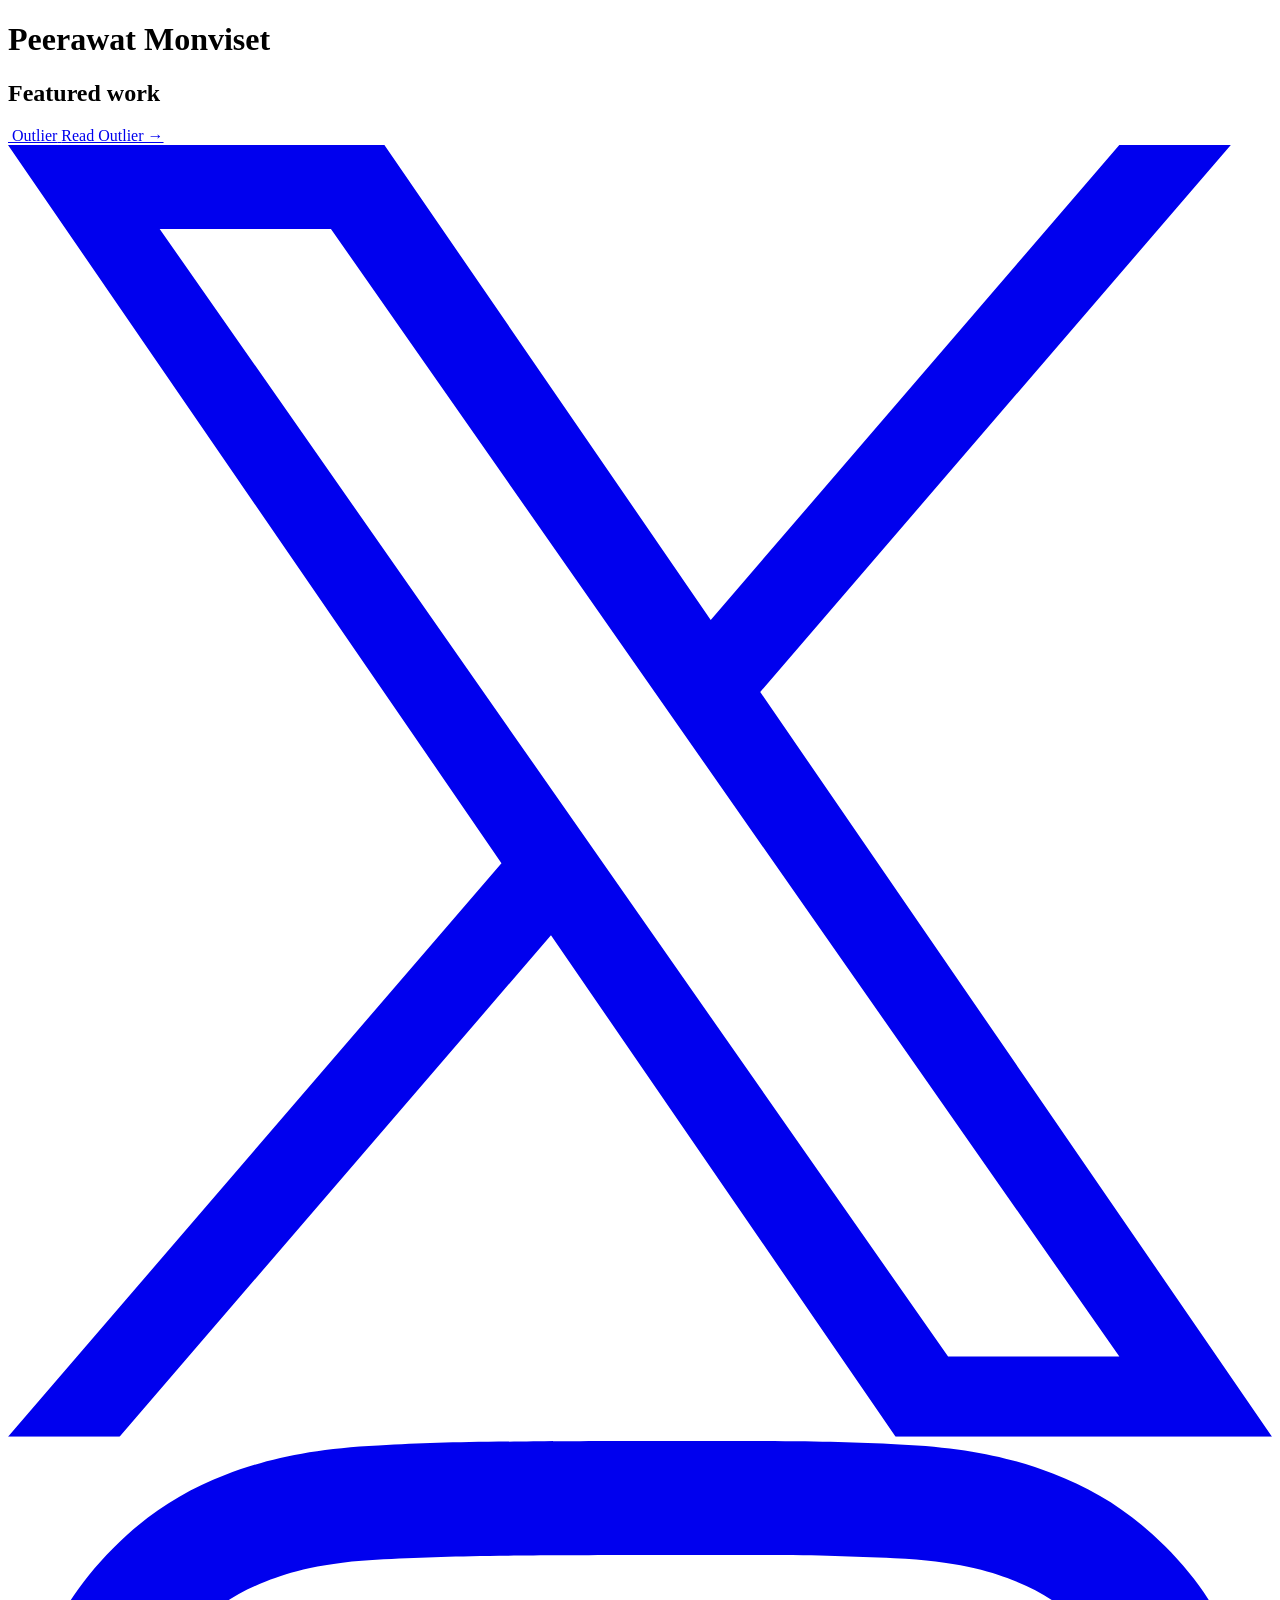
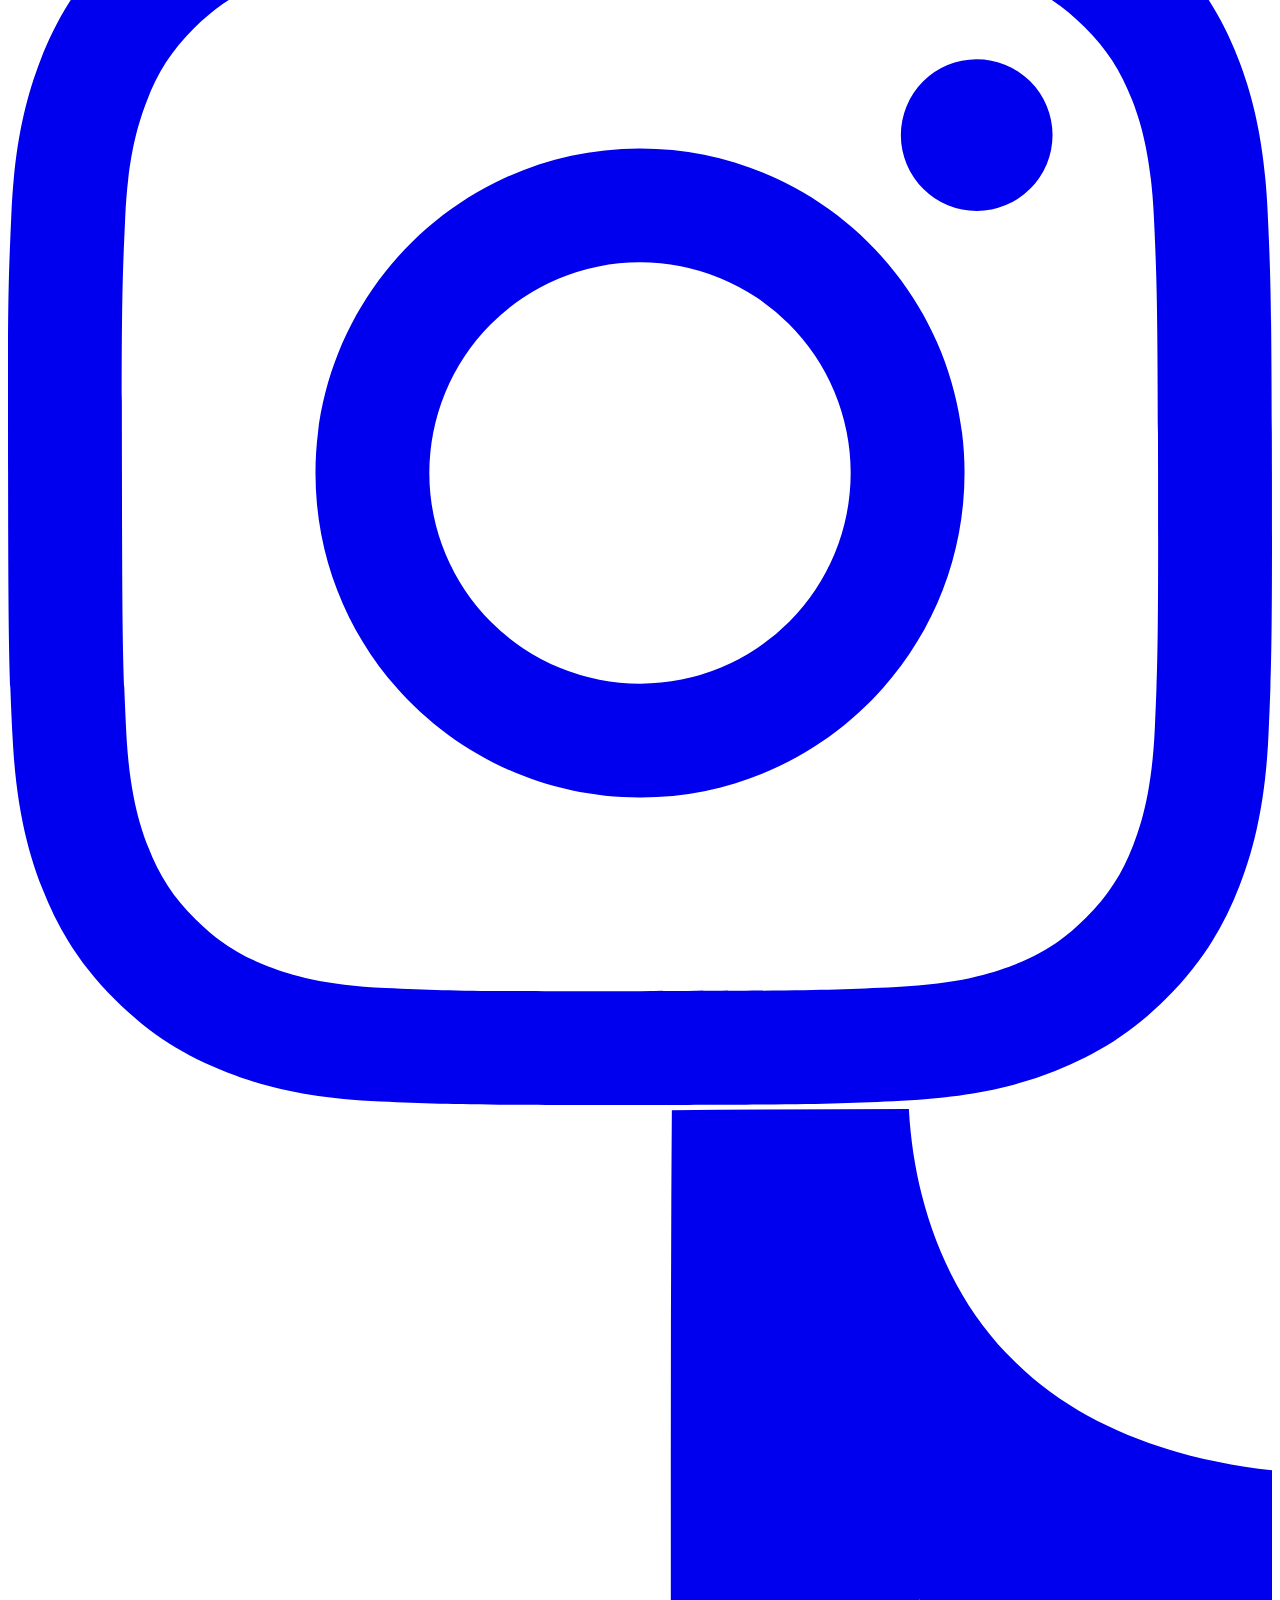
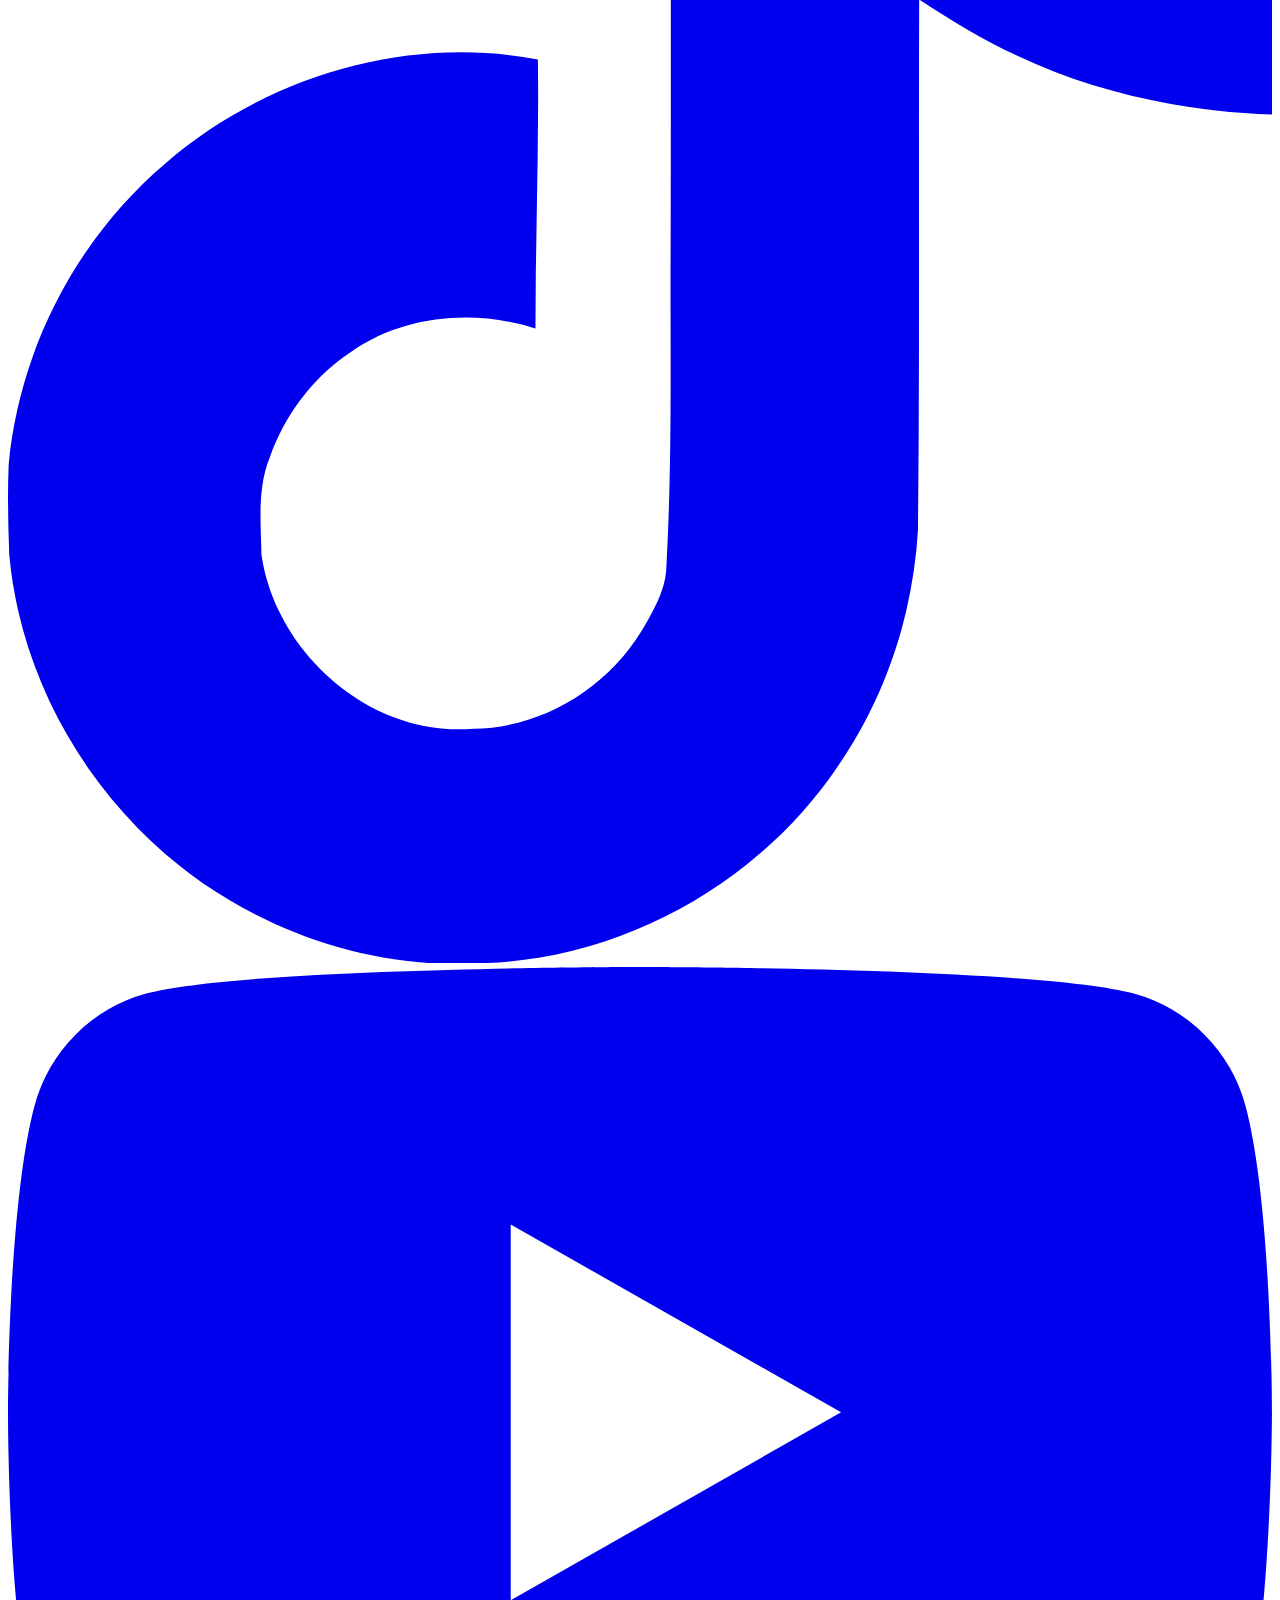
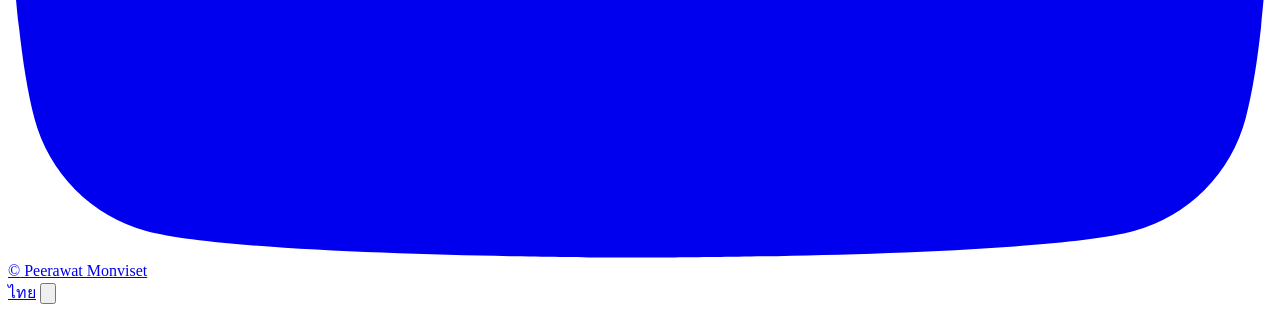
==== commit d21f92c4: "feat: name the Thai site in Thai Thai name in head, og, schema, wordmark, and footer of /th/ pages  " ====
--- a/public/index.html
+++ b/public/index.html
@@ -117,7 +117,7 @@
   <div class="base">
     <div class="name"><a href="https://github.com/peerawatm/peerawatm.com" rel="noopener" target="_blank"><span class="copy">©</span> Peerawat Monviset</a></div>
     <div class="theme">
-      <a class="lang-switch" href="/th/" hreflang="th" lang="en" aria-label="EN — switch to Thai">EN</a>
+      <a class="lang-switch" href="/th/" hreflang="th" lang="th" aria-label="เปลี่ยนเป็นภาษาไทย">ไทย</a>
       <button type="button" class="theme-toggle" id="theme-toggle" data-label-dark="Switch to dark theme" data-label-light="Switch to light theme" aria-label="Switch to dark theme" title="Switch to dark theme"><svg class="sun" viewBox="0 0 24 24" aria-hidden="true"><use href="#i-sun"/></svg><svg class="moon" viewBox="0 0 24 24" aria-hidden="true"><use href="#i-moon"/></svg></button>
     </div>
   </div>
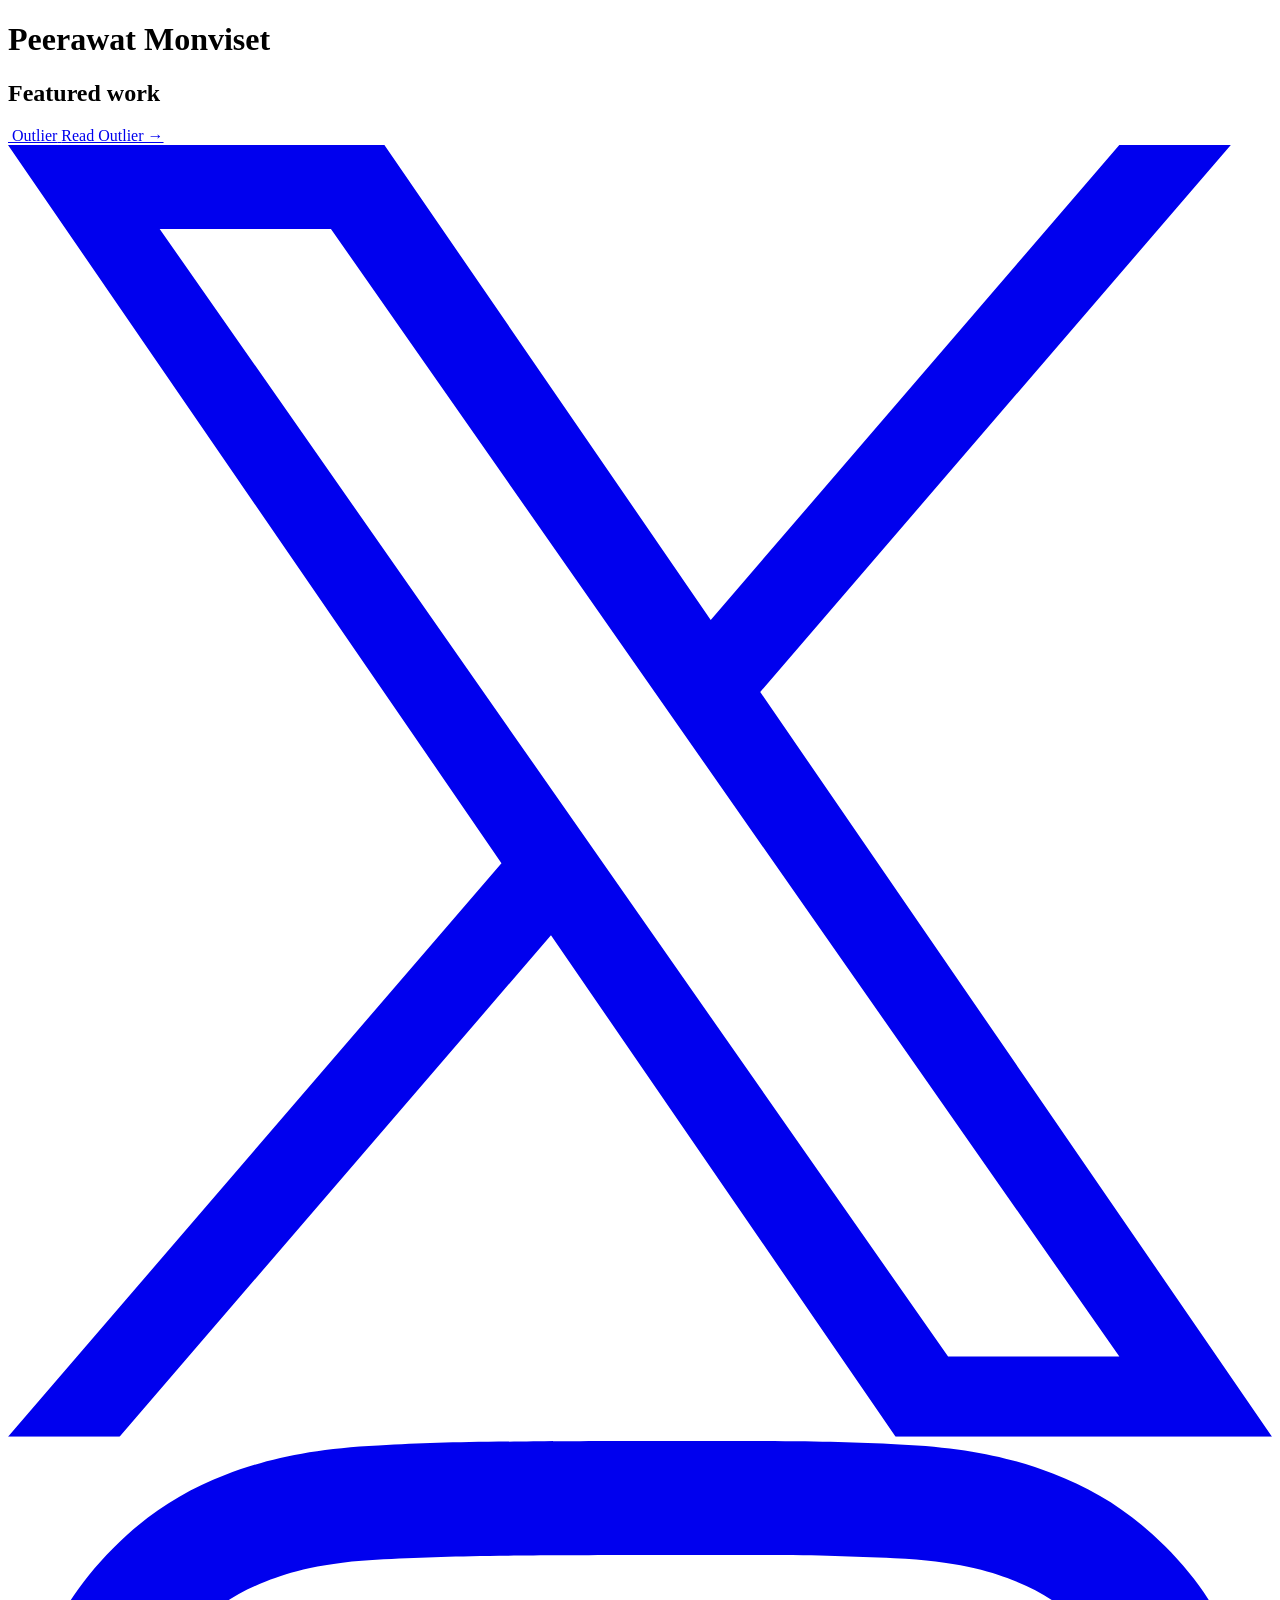
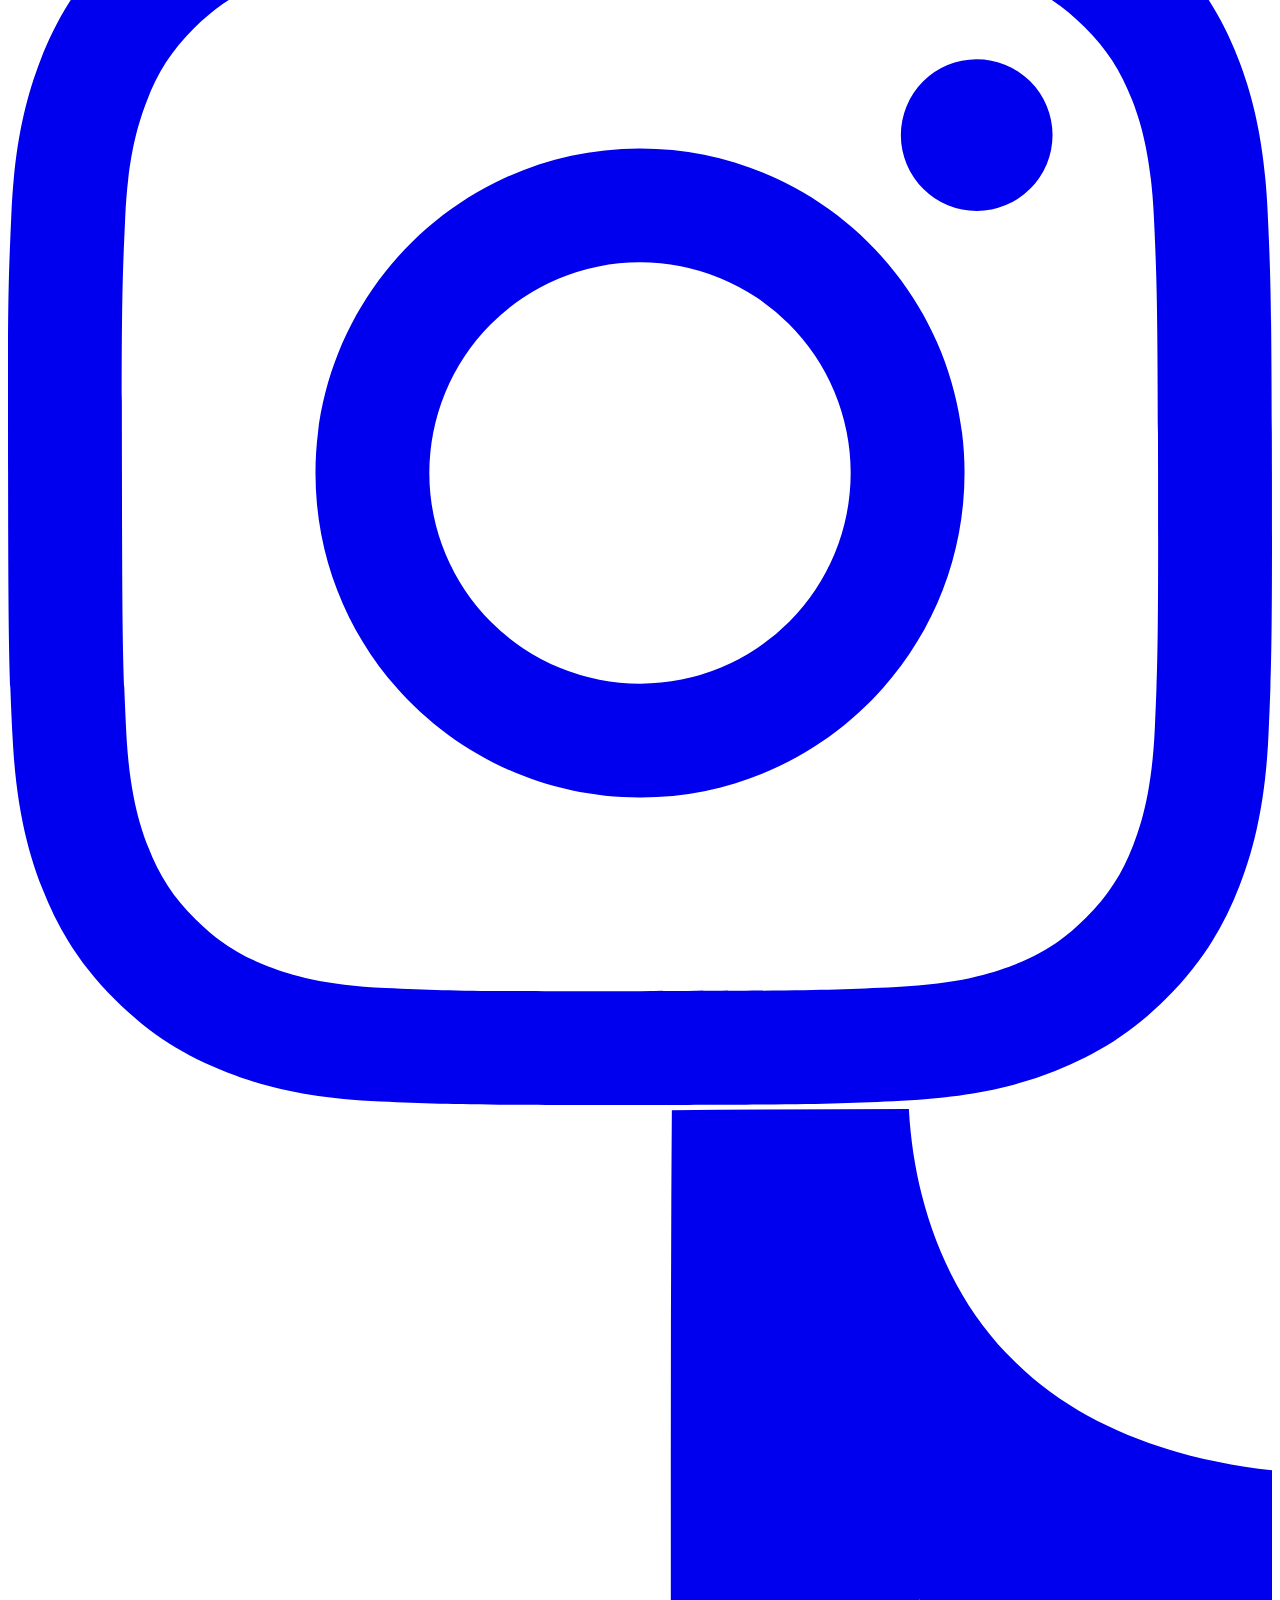
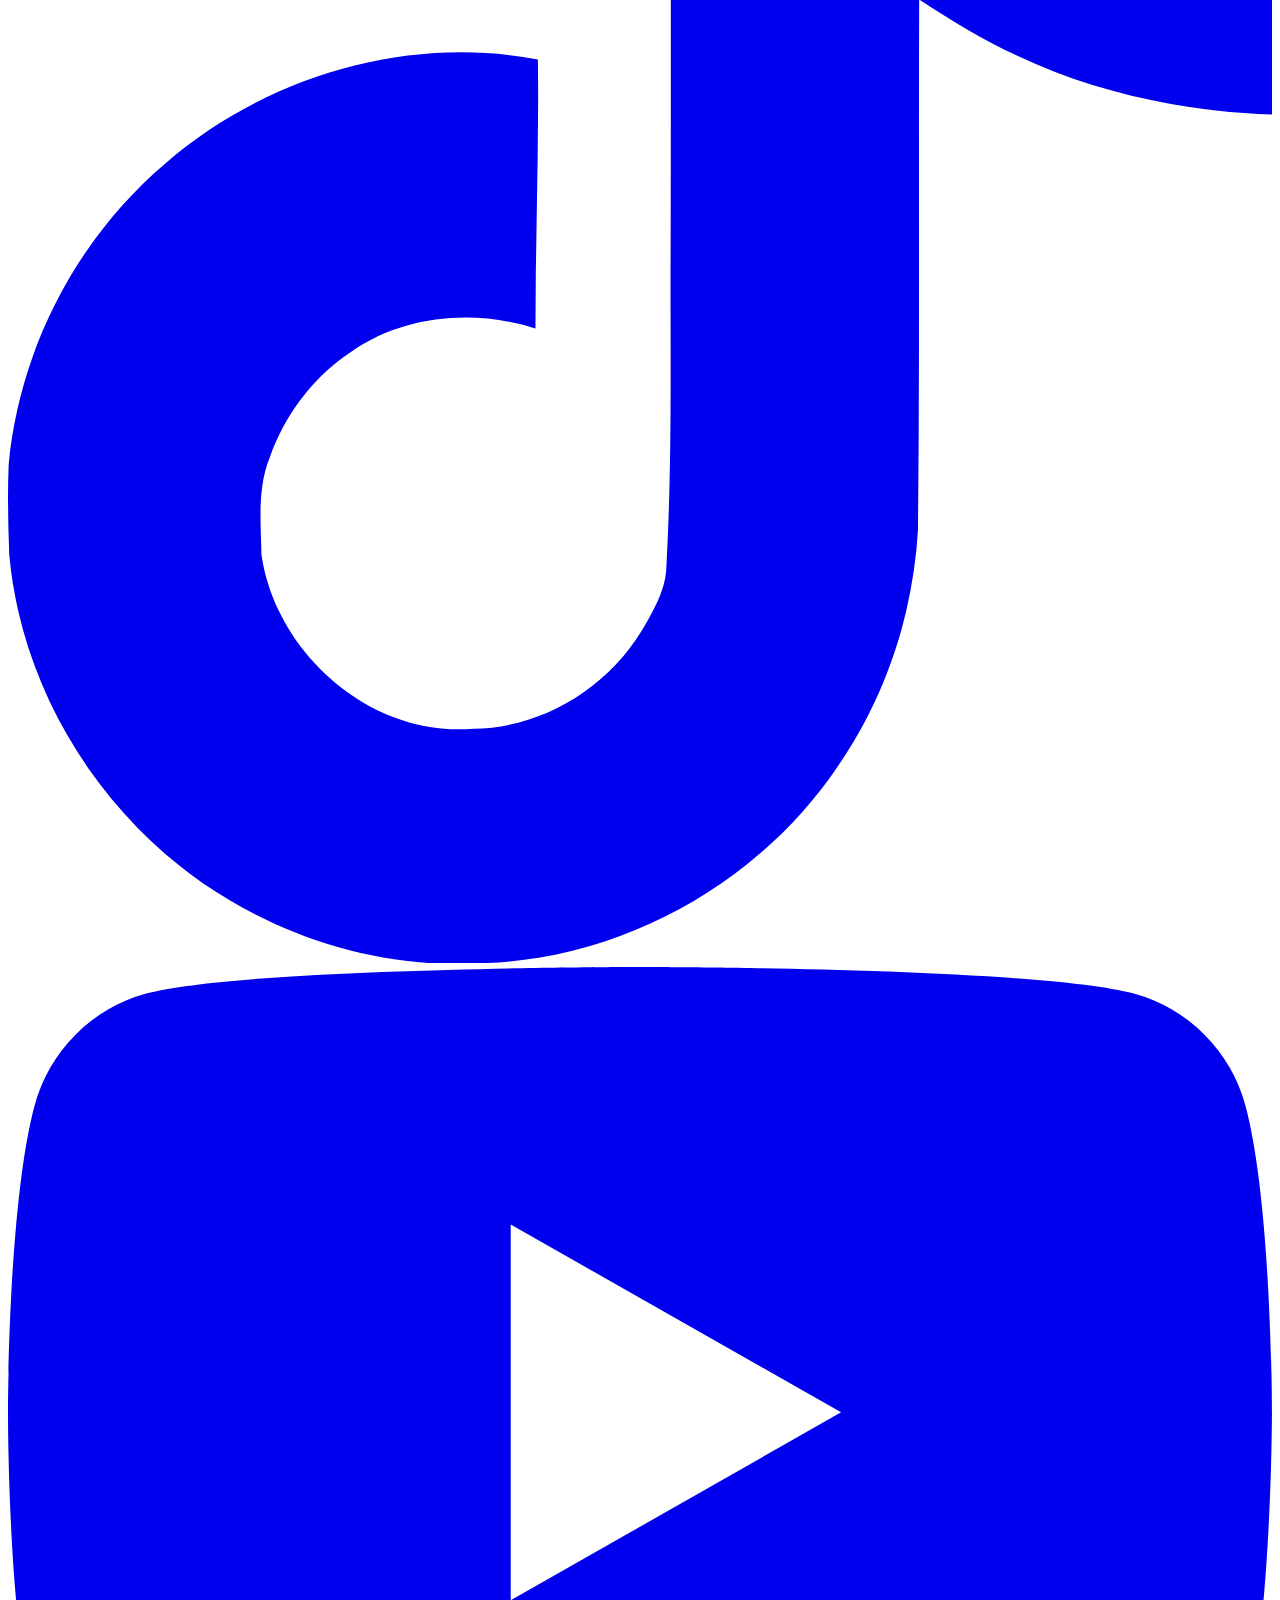
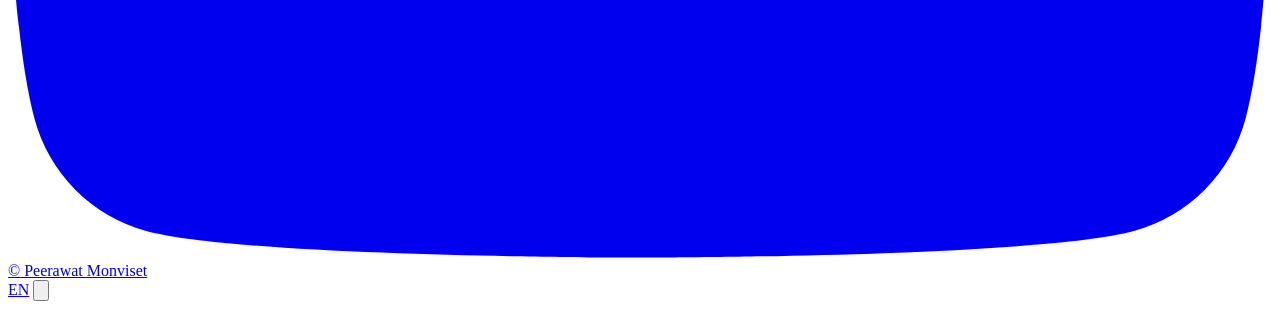
==== commit a48d9d37: "feat: no more www" ====
--- a/public/index.html
+++ b/public/index.html
@@ -7,25 +7,25 @@
 <meta name="theme-color" content="#ffffff" id="theme-color">
 <meta name="description" content="Peerawat Monviset — personal site, artwork, and links.">
 <meta name="author" content="Peerawat Monviset">
-<link rel="canonical" href="https://www.peerawatm.com/">
-<link rel="alternate" hreflang="en" href="https://www.peerawatm.com/">
-<link rel="alternate" hreflang="th" href="https://www.peerawatm.com/th/">
-<link rel="alternate" hreflang="x-default" href="https://www.peerawatm.com/">
+<link rel="canonical" href="https://peerawatm.com/">
+<link rel="alternate" hreflang="en" href="https://peerawatm.com/">
+<link rel="alternate" hreflang="th" href="https://peerawatm.com/th/">
+<link rel="alternate" hreflang="x-default" href="https://peerawatm.com/">
 <meta property="og:type" content="website">
 <meta property="og:locale" content="en_US">
 <meta property="og:locale:alternate" content="th_TH">
 <meta property="og:site_name" content="Peerawat Monviset">
 <meta property="og:title" content="Peerawat Monviset">
 <meta property="og:description" content="Peerawat Monviset — personal site, artwork, and links.">
-<meta property="og:url" content="https://www.peerawatm.com/">
-<meta property="og:image" content="https://www.peerawatm.com/outlier/cover.png">
+<meta property="og:url" content="https://peerawatm.com/">
+<meta property="og:image" content="https://peerawatm.com/outlier/cover.png">
 <meta property="og:image:width" content="900">
 <meta property="og:image:height" content="1200">
 <meta property="og:image:alt" content="Outlier cover art">
 <meta name="twitter:card" content="summary">
 <meta name="twitter:title" content="Peerawat Monviset">
 <meta name="twitter:description" content="Peerawat Monviset — personal site, artwork, and links.">
-<meta name="twitter:image" content="https://www.peerawatm.com/outlier/cover.png">
+<meta name="twitter:image" content="https://peerawatm.com/outlier/cover.png">
 <meta name="twitter:image:alt" content="Outlier cover art">
 <link rel="icon" href="/favicon.svg" type="image/svg+xml">
 <script type="application/ld+json">
@@ -34,7 +34,7 @@
   "@type": "Person",
   "name": "Peerawat Monviset",
   "alternateName": "พีระวัฒน์ มนต์วิเศษ",
-  "url": "https://www.peerawatm.com/",
+  "url": "https://peerawatm.com/",
   "sameAs": [
     "https://x.com/peerawatm_",
     "https://www.instagram.com/peerawatm_",
@@ -117,7 +117,7 @@
   <div class="base">
     <div class="name"><a href="https://github.com/peerawatm/peerawatm.com" rel="noopener" target="_blank"><span class="copy">©</span> Peerawat Monviset</a></div>
     <div class="theme">
-      <a class="lang-switch" href="/th/" hreflang="th" lang="th" aria-label="เปลี่ยนเป็นภาษาไทย">ไทย</a>
+      <a class="lang-switch" href="/th/" hreflang="th" lang="en" aria-label="EN — switch to Thai">EN</a>
       <button type="button" class="theme-toggle" id="theme-toggle" data-label-dark="Switch to dark theme" data-label-light="Switch to light theme" aria-label="Switch to dark theme" title="Switch to dark theme"><svg class="sun" viewBox="0 0 24 24" aria-hidden="true"><use href="#i-sun"/></svg><svg class="moon" viewBox="0 0 24 24" aria-hidden="true"><use href="#i-moon"/></svg></button>
     </div>
   </div>
